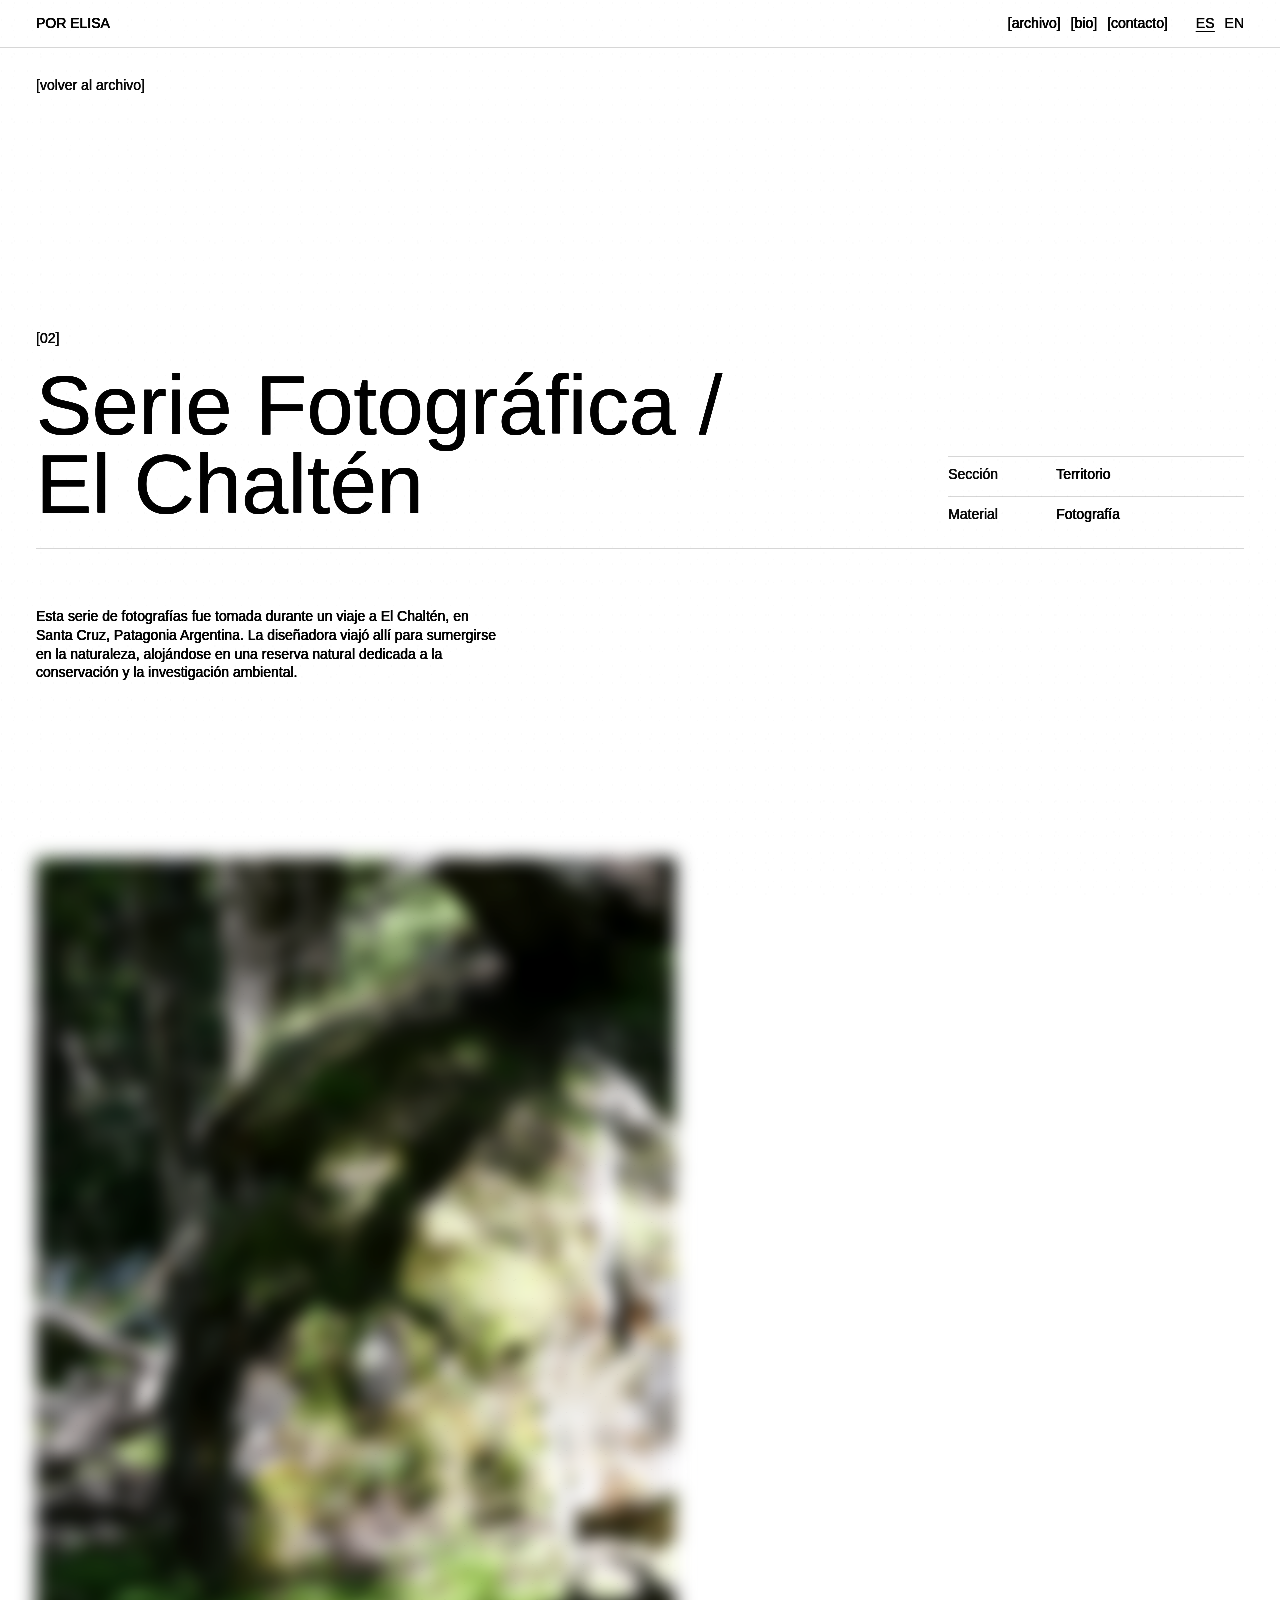
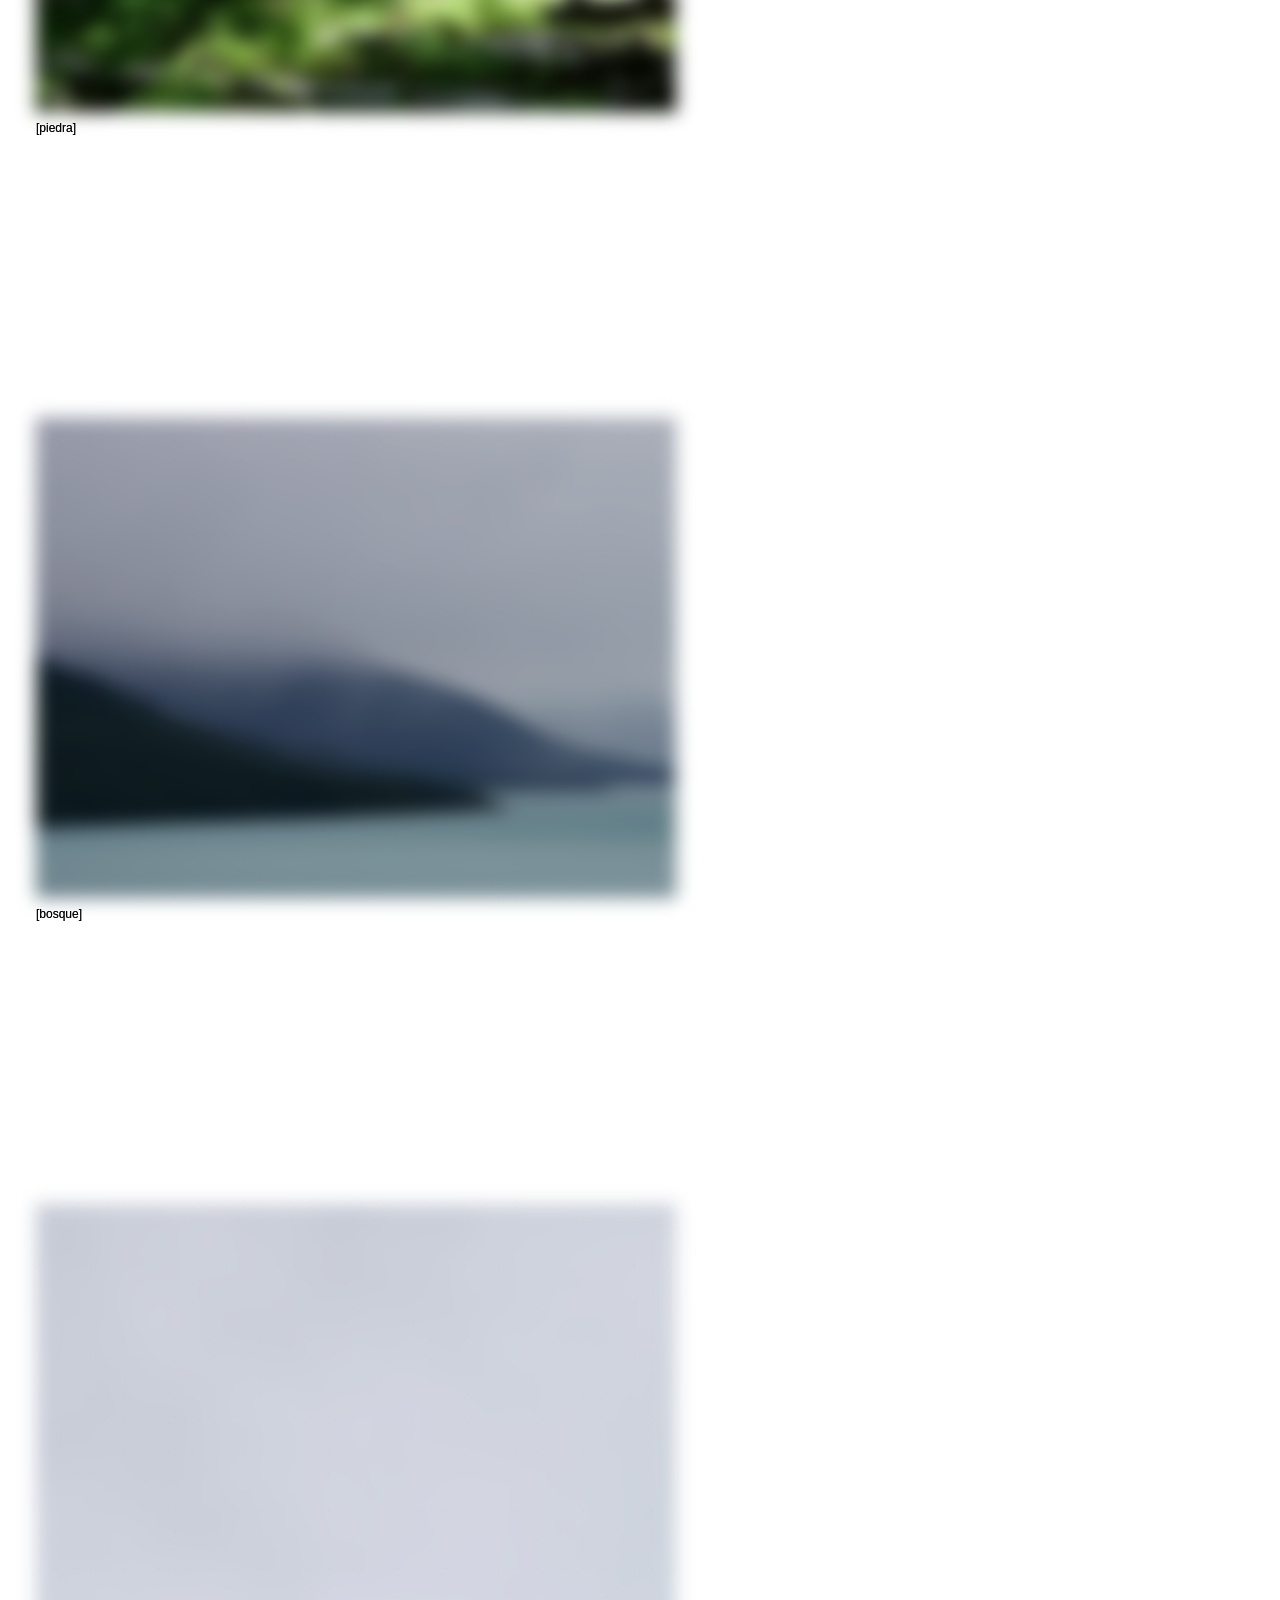
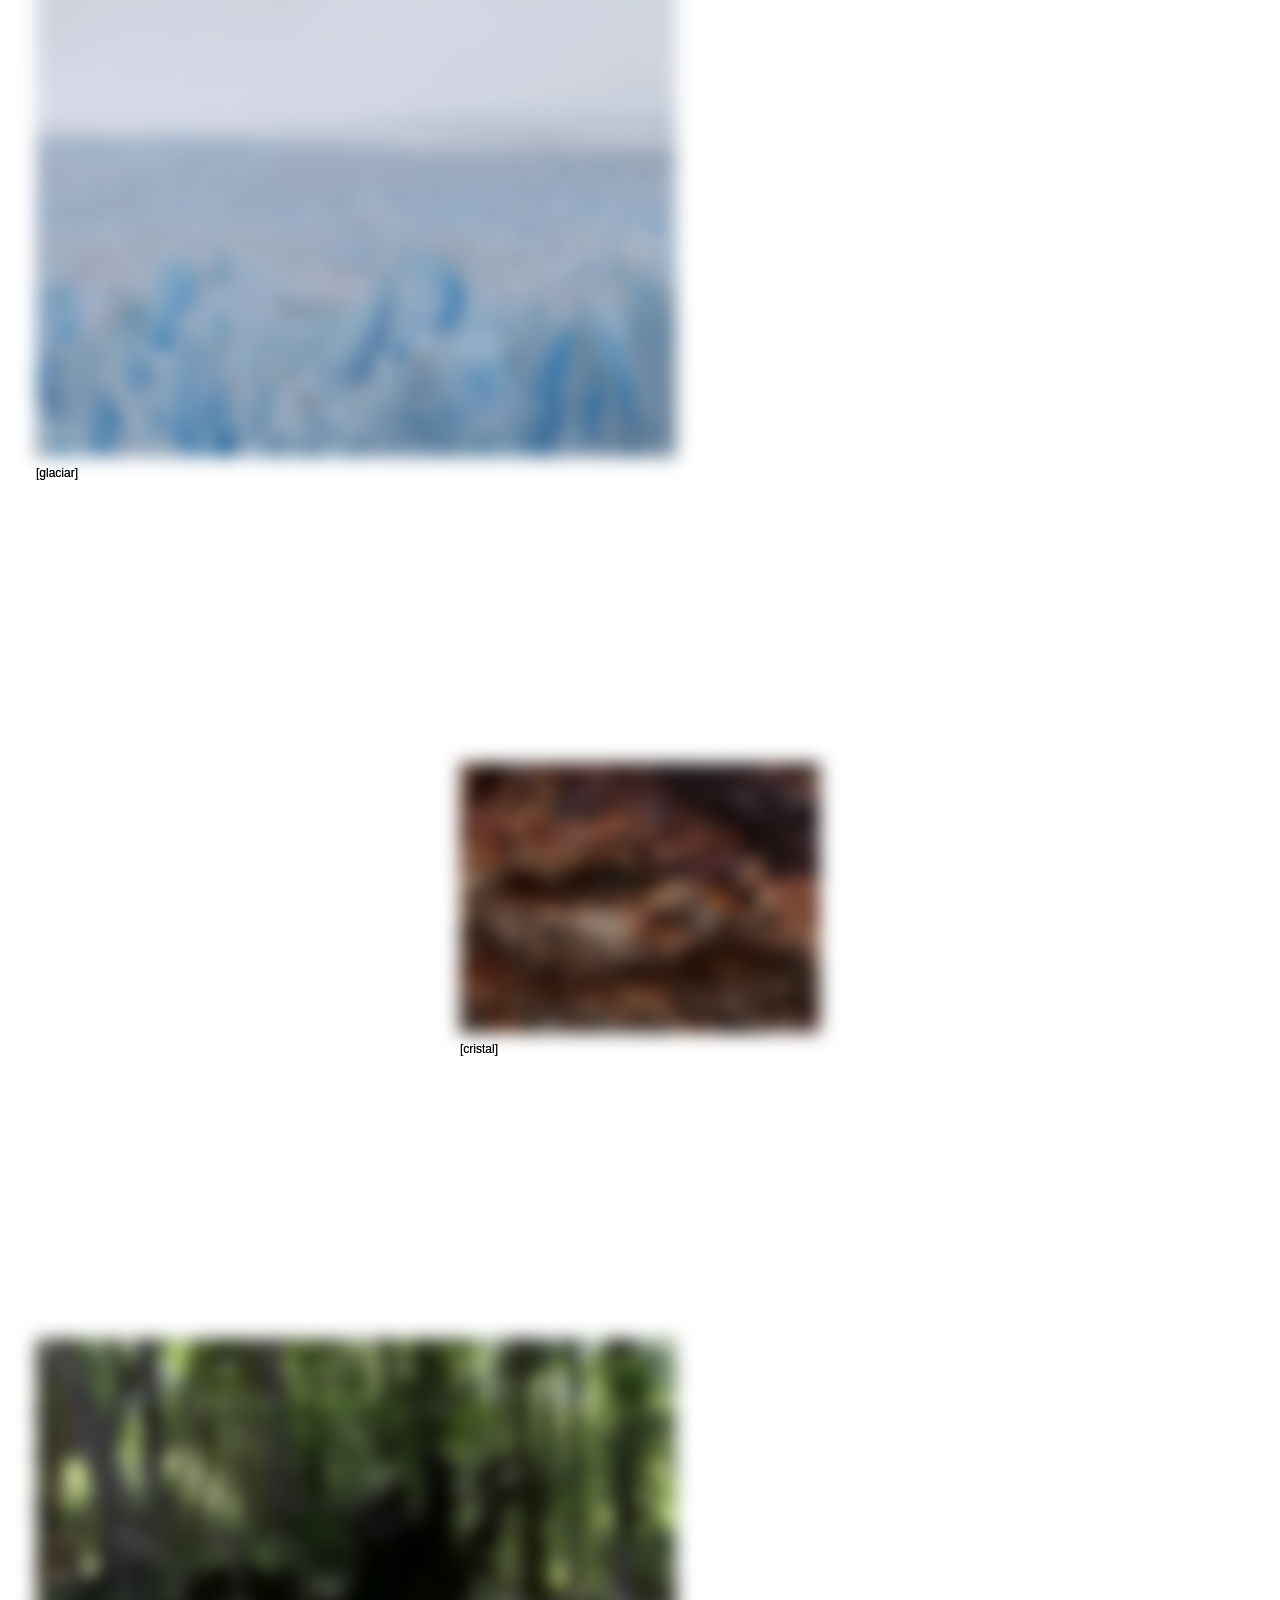
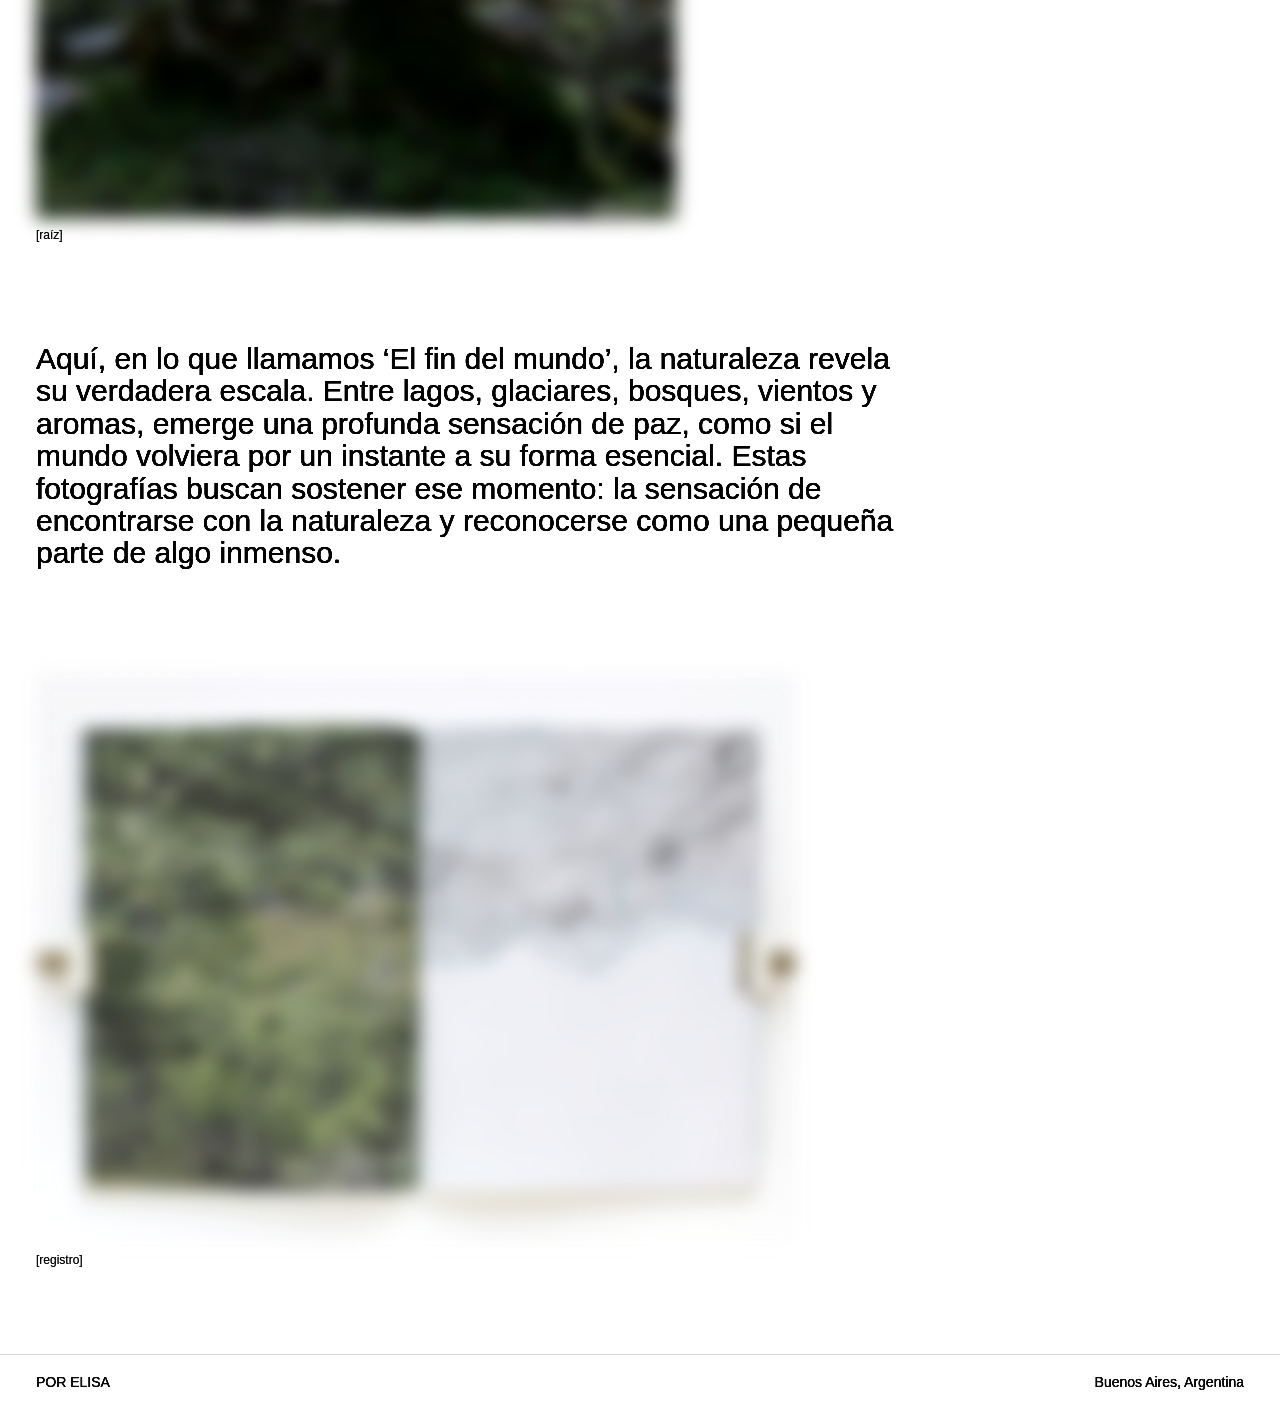
==== projects/chalten.html @ dd520922 "Initial portfolio site" ====
<!doctype html>
<html lang="es">
  <head>
    <meta charset="utf-8">
    <meta name="viewport" content="width=device-width, initial-scale=1">
    <meta name="description" content="Serie Fotográfica / El Chaltén - POR ELISA.">
    <title>POR ELISA - Serie Fotográfica / El Chaltén</title>
    <link rel="icon" type="image/png" sizes="32x32" href="../assets/icons/favicon-32.png">
    <link rel="apple-touch-icon" href="../assets/icons/apple-touch-icon.png">
    <link rel="stylesheet" href="../assets/css/styles.css">
  </head>
  <body>
    <header class="site-header">
      <a class="brand" href="../index.html" aria-label="POR ELISA">POR ELISA</a>
      <nav class="site-nav" aria-label="Principal">
        <a href="../index.html#archivo" data-i18n="nav.archive">[archivo]</a>
        <a href="../index.html#bio" data-i18n="nav.bio">[bio]</a>
        <a href="../index.html#contacto" data-i18n="nav.contact">[contacto]</a>
      </nav>
      <div class="language-switch" aria-label="Idioma">
        <button type="button" data-set-lang="es" aria-pressed="true">ES</button>
        <button type="button" data-set-lang="en" aria-pressed="false">EN</button>
      </div>
    </header>

    <main class="project-page">
      <a class="back-link" href="../index.html#archivo" data-i18n="project.back">[volver al archivo]</a>

      <section class="project-hero" aria-labelledby="project-title">
        <div>
          <p class="project-number">[02]</p>
          <h1 id="project-title" data-i18n="project.chalten.title">Serie Fotográfica / <br>El Chaltén</h1>
        </div>
        <dl class="project-data">
          <div>
            <dt data-i18n="label.section">Sección</dt>
            <dd data-i18n="label.territory">Territorio</dd>
          </div>
          <div>
            <dt data-i18n="label.material">Material</dt>
            <dd data-i18n="label.photo">Fotografía</dd>
          </div>
        </dl>
      </section>

      <section class="project-body project-body-full">
        <div class="project-text project-text-intro">
          <p data-i18n="project.chalten.intro">
            Esta serie de fotografías fue tomada durante un viaje a El Chaltén, en Santa Cruz,
            Patagonia Argentina. La diseñadora viajó allí para sumergirse en la naturaleza,
            alojándose en una reserva natural dedicada a la conservación y la investigación
            ambiental.
          </p>
        </div>

        <div class="media-grid project-gallery" aria-label="Galeria">
          <figure class="media-item is-portrait is-original is-align-left" data-mark="[piedra]">
            <img src="../assets/images/chalten/1.jpg" alt="Paisaje de El Chaltén." loading="lazy">
          </figure>
          <figure class="media-item is-landscape" data-mark="[bosque]">
            <img src="../assets/images/chalten/2.jpg" alt="Paisaje de El Chaltén." loading="lazy">
          </figure>
          <figure class="media-item is-portrait is-original" data-mark="[glaciar]">
            <img src="../assets/images/chalten/3.jpg" alt="Paisaje de El Chaltén." loading="lazy">
          </figure>
          <figure class="media-item is-landscape is-small-centered" data-mark="[cristal]">
            <img src="../assets/images/chalten/4.jpg" alt="Paisaje de El Chaltén." loading="lazy">
          </figure>
          <figure class="media-item is-landscape" data-mark="[raíz]">
            <img src="../assets/images/chalten/5.jpg" alt="Paisaje de El Chaltén." loading="lazy">
          </figure>
        </div>

        <div class="project-text project-text-large">
          <p data-i18n="project.chalten.text">
            Aquí, en lo que llamamos El fin del mundo, la naturaleza revela su verdadera
            escala. Entre lagos, glaciares, bosques, vientos y aromas, emerge una profunda
            sensación de paz, como si el mundo volviera por un instante a su forma esencial.
            Estas fotografías buscan sostener ese momento: la sensación de encontrarse con
            la naturaleza y reconocerse como una pequeña parte de algo inmenso.
          </p>
        </div>

        <div class="media-grid project-gallery project-gallery-single" aria-label="Galeria final">
          <figure class="media-item is-landscape is-medium" data-mark="[registro]">
            <img src="../assets/images/chalten/6.png" alt="Paisaje de El Chaltén." loading="lazy">
          </figure>
        </div>
      </section>
    </main>

    <footer class="site-footer">
      <span>POR ELISA</span>
      <span>Buenos Aires, Argentina</span>
    </footer>

    <script src="../assets/js/site.js"></script>
  </body>
</html>
---- assets/css/styles.css ----
:root {
  --bg: #ffffff;
  --text: #000000;
  --muted: rgba(0, 0, 0, 0.58);
  --line: rgba(0, 0, 0, 0.16);
  --soft: rgba(0, 0, 0, 0.035);
  --pad: clamp(16px, 3vw, 36px);
  --ink-filter: url("#ink-spread");
  --ink-shadow:
    0.08px 0.04px 0 rgba(0, 0, 0, 0.34),
    -0.05px 0.08px 0 rgba(0, 0, 0, 0.18),
    0 0 0.22px rgba(0, 0, 0, 0.24);
}

* {
  box-sizing: border-box;
}

html {
  scroll-behavior: smooth;
}

body {
  margin: 0;
  background: var(--bg);
  color: var(--text);
  font-family: Helvetica, Arial, sans-serif;
  font-size: 14px;
  font-weight: 300;
  line-height: 1.35;
  letter-spacing: 0;
  text-shadow: var(--ink-shadow);
  -webkit-font-smoothing: antialiased;
  font-synthesis: none;
}

body::before {
  position: fixed;
  inset: 0;
  z-index: 100;
  pointer-events: none;
  content: "";
  opacity: 0.075;
  mix-blend-mode: multiply;
  background:
    radial-gradient(circle at 12% 18%, rgba(0, 0, 0, 0.18) 0 0.6px, transparent 0.9px),
    radial-gradient(circle at 72% 32%, rgba(0, 0, 0, 0.14) 0 0.5px, transparent 0.8px),
    radial-gradient(circle at 41% 84%, rgba(0, 0, 0, 0.12) 0 0.7px, transparent 1px);
  background-size: 13px 17px, 19px 23px, 29px 31px;
}

.ink-filter-svg {
  position: absolute;
  width: 0;
  height: 0;
  overflow: hidden;
  pointer-events: none;
}

:where(
  h1,
  h2,
  p,
  a,
  button,
  dt,
  dd,
  figcaption,
  .archive-title,
  .archive-meta,
  .archive-big-number,
  .intro-brackets span,
  .project-number,
  .contact-big,
  .contact-small,
  .site-footer span
) {
  filter: var(--ink-filter);
}

a {
  color: inherit;
  text-decoration: none;
}

a:hover,
button:hover {
  text-decoration: underline;
  text-underline-offset: 0.18em;
}

button {
  border: 0;
  background: transparent;
  color: inherit;
  font: inherit;
  letter-spacing: 0;
  padding: 0;
  cursor: pointer;
}

h1,
h2,
p,
figure {
  margin: 0;
}

h1 {
  max-width: 1040px;
  font-size: 84px;
  line-height: 0.94;
  font-weight: 200;
}

h2 {
  font-size: 14px;
  line-height: 1.35;
  font-weight: 300;
}

.site-header {
  position: sticky;
  top: 0;
  z-index: 10;
  display: grid;
  grid-template-columns: minmax(110px, 1fr) auto auto;
  align-items: baseline;
  gap: 28px;
  padding: 14px var(--pad);
  border-bottom: 1px solid var(--line);
  background: rgba(255, 255, 255, 0.86);
  backdrop-filter: blur(8px);
}

.site-nav,
.language-switch {
  display: flex;
  flex-wrap: wrap;
  gap: 10px;
}

.language-switch button[aria-pressed="true"] {
  text-decoration: underline;
  text-underline-offset: 0.18em;
}

main {
  min-height: calc(100vh - 92px);
}

.home-intro {
  position: relative;
  display: grid;
  align-content: end;
  min-height: calc(100vh - 48px);
  padding: var(--pad);
  border-bottom: 1px solid var(--line);
  overflow: hidden;
}

.intro-brackets {
  position: absolute;
  z-index: 2;
  top: 50%;
  left: 50%;
  display: flex;
  justify-content: space-between;
  width: 46px;
  color: rgba(0, 0, 0, 0.42);
  font-size: 18px;
  font-weight: 200;
  line-height: 0.8;
  pointer-events: none;
  transform: translate(-50%, -50%);
}

.intro-portraits {
  position: absolute;
  z-index: 4;
  top: calc(var(--pad) + 18px);
  right: var(--pad);
  display: flex;
  gap: 8px;
}

.intro-portraits img {
  display: block;
  width: 72px;
  aspect-ratio: 1;
  object-fit: cover;
}

.project-number,
.archive-meta,
.section-heading p,
.project-data dt,
.site-footer,
.back-link,
.contact-small {
  color: var(--muted);
}

.intro-copy {
  position: relative;
  z-index: 1;
  max-width: 760px;
  margin-top: 32px;
  font-size: 21px;
  font-weight: 300;
  line-height: 1.16;
}

.archive-section,
.bio-section,
.contact-section,
.project-page {
  padding: 84px var(--pad);
}

.archive-section {
  border-bottom: 1px solid var(--line);
}

.section-heading {
  display: grid;
  grid-template-columns: minmax(130px, 0.24fr) minmax(0, 1fr);
  gap: 18px;
  padding-bottom: 28px;
}

.archive-list {
  display: grid;
  border-top: 1px solid var(--line);
}

.archive-item {
  --archive-mark-height: 128px;
  position: relative;
  display: grid;
  grid-template-columns: minmax(280px, 0.34fr) minmax(260px, 0.78fr) minmax(150px, 0.34fr) var(--archive-mark-height);
  gap: 34px;
  align-items: center;
  min-height: 196px;
  padding: 34px 0;
  border-bottom: 1px solid var(--line);
  overflow: hidden;
}

.archive-item[hidden] {
  display: none;
}

.archive-item > span {
  position: relative;
}

.archive-item:hover {
  background:
    linear-gradient(90deg, rgba(0, 0, 0, 0.028), transparent 72%),
    var(--bg);
  text-decoration: none;
}

.archive-big-number {
  color: rgba(0, 0, 0, 0.16);
  font-size: 148px;
  font-weight: 200;
  line-height: 0.86;
  white-space: nowrap;
}

.archive-title {
  max-width: 620px;
  font-size: 38px;
  font-weight: 200;
  line-height: 1;
}

.archive-thumb {
  display: block;
  justify-self: end;
  width: 100%;
  max-width: none;
  height: var(--archive-mark-height);
  aspect-ratio: 1;
  overflow: hidden;
  background: var(--soft);
}

.archive-thumb img {
  display: block;
  width: 100%;
  height: 100%;
  object-fit: cover;
  filter: blur(8px) saturate(0.9) contrast(1.04);
  transition: filter 220ms ease;
}

.archive-item:hover .archive-thumb img,
.archive-item:focus .archive-thumb img {
  filter: blur(0) saturate(1) contrast(1.02);
}

.bio-grid {
  display: grid;
  grid-template-columns: minmax(0, 640px) 176px;
  gap: 18px 56px;
  align-items: start;
  justify-content: space-between;
  max-width: none;
}

.bio-portrait {
  grid-column: 2;
  grid-row: 1;
  justify-self: end;
  width: 176px;
  aspect-ratio: 1;
  overflow: hidden;
  background: var(--bg);
}

.bio-portrait img {
  display: block;
  width: 100%;
  height: 100%;
  object-fit: contain;
}

.bio-copy {
  grid-column: 1;
  grid-row: 1;
  display: grid;
  gap: 15px;
  text-align: left;
}

.bio-lead {
  font-size: 22px;
  font-weight: 200;
  line-height: 1.08;
}

.bio-copy p:not(.bio-lead) {
  max-width: 560px;
}

.contact-section {
  min-height: 82vh;
  display: grid;
  align-content: space-between;
  border-top: 1px solid var(--line);
}

.contact-section .section-heading {
  grid-template-columns: 1fr;
  gap: 42px;
}

.contact-section .section-heading p {
  max-width: 560px;
}

.contact-display {
  display: grid;
  gap: 14px;
  padding: 56px 0 12px;
}

.contact-big {
  display: block;
  width: 100%;
  max-width: 100%;
  font-size: 132px;
  font-weight: 200;
  line-height: 0.9;
  overflow-wrap: anywhere;
}

.contact-phone {
  font-size: 132px;
}

.contact-socials {
  display: flex;
  flex-wrap: wrap;
  gap: 10px 14px;
  width: fit-content;
  margin-top: 132px;
}

.contact-small {
  width: fit-content;
}

.site-footer {
  display: flex;
  justify-content: space-between;
  gap: 18px;
  padding: 18px var(--pad);
  border-top: 1px solid var(--line);
}

.project-page {
  display: grid;
  gap: 58px;
  padding-top: 28px;
}

.back-link {
  width: fit-content;
}

.project-hero {
  display: grid;
  grid-template-columns: minmax(0, 1fr) minmax(280px, 0.34fr);
  gap: 42px;
  min-height: 44vh;
  align-items: end;
  padding-bottom: 24px;
  border-bottom: 1px solid var(--line);
}

.project-number {
  margin-bottom: 18px;
}

.project-data {
  display: grid;
  gap: 12px;
  margin: 0;
}

.project-data div {
  display: grid;
  grid-template-columns: 96px minmax(0, 1fr);
  gap: 12px;
  border-top: 1px solid var(--line);
  padding-top: 8px;
}

.project-data dt,
.project-data dd {
  margin: 0;
}

.project-body {
  display: grid;
  grid-template-columns: minmax(220px, 0.28fr) minmax(0, 1fr);
  gap: 56px;
}

.project-body-full {
  grid-template-columns: 1fr;
}

.project-text {
  max-width: 390px;
}

.project-text-intro {
  max-width: 460px;
  margin-bottom: 120px;
}

.project-text-large {
  max-width: 880px;
  margin: 42px 0 48px;
}

.project-text-large p {
  font-size: 30px;
  font-weight: 200;
  line-height: 1.08;
}

.project-visuals {
  display: grid;
  gap: 54px;
}

.sequence-hint {
  position: relative;
  display: block;
  width: min(260px, 46vw);
  justify-self: end;
  align-self: start;
  aspect-ratio: 1;
  overflow: visible;
  background: var(--soft);
  margin-bottom: 26px;
}

.sequence-hint img {
  display: block;
  width: 100%;
  height: 100%;
  object-fit: cover;
  filter: grayscale(1) brightness(0.92) contrast(1.12);
}

.sequence-hint figcaption {
  position: absolute;
  z-index: 2;
  left: 0;
  bottom: -22px;
  color: var(--text);
  font-size: 12px;
  line-height: 1.1;
  text-shadow: var(--ink-shadow);
}

.media-grid {
  display: grid;
  grid-template-columns: repeat(2, minmax(0, 1fr));
  gap: 18px;
}

.project-gallery {
  grid-template-columns: 1fr;
  gap: 280px;
}

.project-gallery .media-item {
  width: min(50vw, 720px);
  justify-self: start;
}

.project-gallery-single {
  display: block;
}

.project-body-stacked {
  grid-template-columns: 1fr;
  gap: 32px;
}

.project-body-stacked .media-grid-three {
  margin-top: 72px;
}

.media-grid-three {
  grid-template-columns: repeat(3, minmax(0, 1fr));
}

.media-item {
  position: relative;
  min-height: 260px;
  aspect-ratio: 4 / 5;
  overflow: visible;
  background: var(--bg);
}

.media-item[data-mark] {
  margin-bottom: 26px;
}

.media-item img {
  display: block;
  width: 100%;
  height: 100%;
  object-fit: contain;
  filter: blur(9px) saturate(0.9) contrast(1.04);
  transition: filter 220ms ease;
}

.media-item:hover img,
.media-item:focus-within img {
  filter: blur(0) saturate(1) contrast(1.02);
}

.media-item::before {
  position: absolute;
  inset: 0;
  z-index: 1;
  pointer-events: none;
  content: "";
  opacity: 0.12;
  mix-blend-mode: multiply;
  background:
    repeating-linear-gradient(0deg, rgba(255, 255, 255, 0.18) 0 1px, transparent 1px 5px),
    radial-gradient(circle at 22% 18%, rgba(0, 0, 0, 0.18) 0 0.5px, transparent 0.8px),
    radial-gradient(circle at 78% 58%, rgba(0, 0, 0, 0.14) 0 0.5px, transparent 0.8px);
  background-size: auto, 17px 19px, 23px 29px;
}

.media-item::after {
  position: absolute;
  z-index: 2;
  left: 0;
  bottom: -22px;
  content: attr(data-mark);
  color: var(--text);
  font-size: 12px;
  line-height: 1;
  text-shadow: var(--ink-shadow);
}

.project-gallery .media-item img,
.ice-gallery .media-item img {
  object-fit: cover;
}

.ice-gallery {
  grid-template-columns: repeat(2, minmax(0, 1fr));
  align-items: start;
  margin-top: 96px;
}

.ice-gallery .media-item {
  aspect-ratio: 3 / 4;
}

.ice-gallery .media-item.is-contained {
  max-width: 100%;
}

.media-item.is-original img {
  object-fit: contain;
}

.media-item.is-small-centered {
  grid-column: 1 / -1;
  justify-self: center;
  width: min(360px, 62vw);
  min-height: 0;
}

.media-item.is-landscape {
  aspect-ratio: 4 / 3;
}

.media-item.is-wide {
  grid-column: 1 / -1;
}

.media-item.is-portrait {
  aspect-ratio: 3 / 4;
}

.media-item.is-contained {
  max-width: 72%;
  aspect-ratio: 3 / 4;
}

.media-item.is-medium {
  width: min(760px, 100%);
  min-height: 0;
}

.media-item.is-align-left img {
  object-position: left center;
}

@media (max-width: 760px) {
  body {
    font-size: 13px;
  }

  .site-header {
    grid-template-columns: 1fr auto;
    gap: 10px 18px;
  }

  .site-nav {
    grid-column: 1 / -1;
    order: 3;
  }

  .home-intro {
    min-height: calc(100vh - 86px);
  }

  .intro-portraits {
    top: calc(var(--pad) + 10px);
  }

  .intro-portraits img {
    width: 52px;
  }

  .intro-brackets {
    width: 42px;
    font-size: 16px;
  }

  h1 {
    font-size: 42px;
  }

  .intro-copy {
    font-size: 15px;
  }

  .archive-section,
  .bio-section,
  .contact-section,
  .project-page {
    padding-top: 54px;
    padding-bottom: 54px;
  }

  .section-heading,
  .bio-grid,
  .project-hero,
  .project-body,
  .project-body-full {
    grid-template-columns: 1fr;
  }

  .archive-item {
    --archive-mark-height: 72px;
    grid-template-columns: minmax(0, 1fr) 96px;
    gap: 8px 14px;
    min-height: 148px;
    padding: 26px 0;
  }

  .archive-big-number {
    grid-column: 1;
    font-size: 82px;
  }

  .archive-title,
  .archive-meta {
    grid-column: 1;
  }

  .archive-thumb {
    grid-column: 2;
    grid-row: 1 / 4;
    height: var(--archive-mark-height);
    align-self: center;
  }

  .archive-title {
    font-size: 24px;
  }

  .bio-portrait,
  .bio-copy {
    grid-column: auto;
    grid-row: auto;
  }

  .bio-portrait {
    width: 138px;
  }

  .contact-big,
  .contact-phone {
    font-size: 38px;
  }

  .contact-socials {
    margin-top: 72px;
  }

  .project-hero {
    min-height: 34vh;
  }

  .project-text-large {
    margin: 24px 0 30px;
  }

  .project-text-large p {
    font-size: 22px;
  }

  .media-grid {
    grid-template-columns: 1fr;
  }

  .project-gallery {
    gap: 96px;
  }

  .project-gallery .media-item {
    width: 100%;
  }

  .media-grid-three {
    grid-template-columns: 1fr;
  }

  .ice-gallery {
    grid-template-columns: 1fr;
  }

  .media-item,
  .media-item.is-wide,
  .media-item.is-contained {
    grid-column: auto;
    max-width: 100%;
  }

  .site-footer {
    flex-direction: column;
  }
}
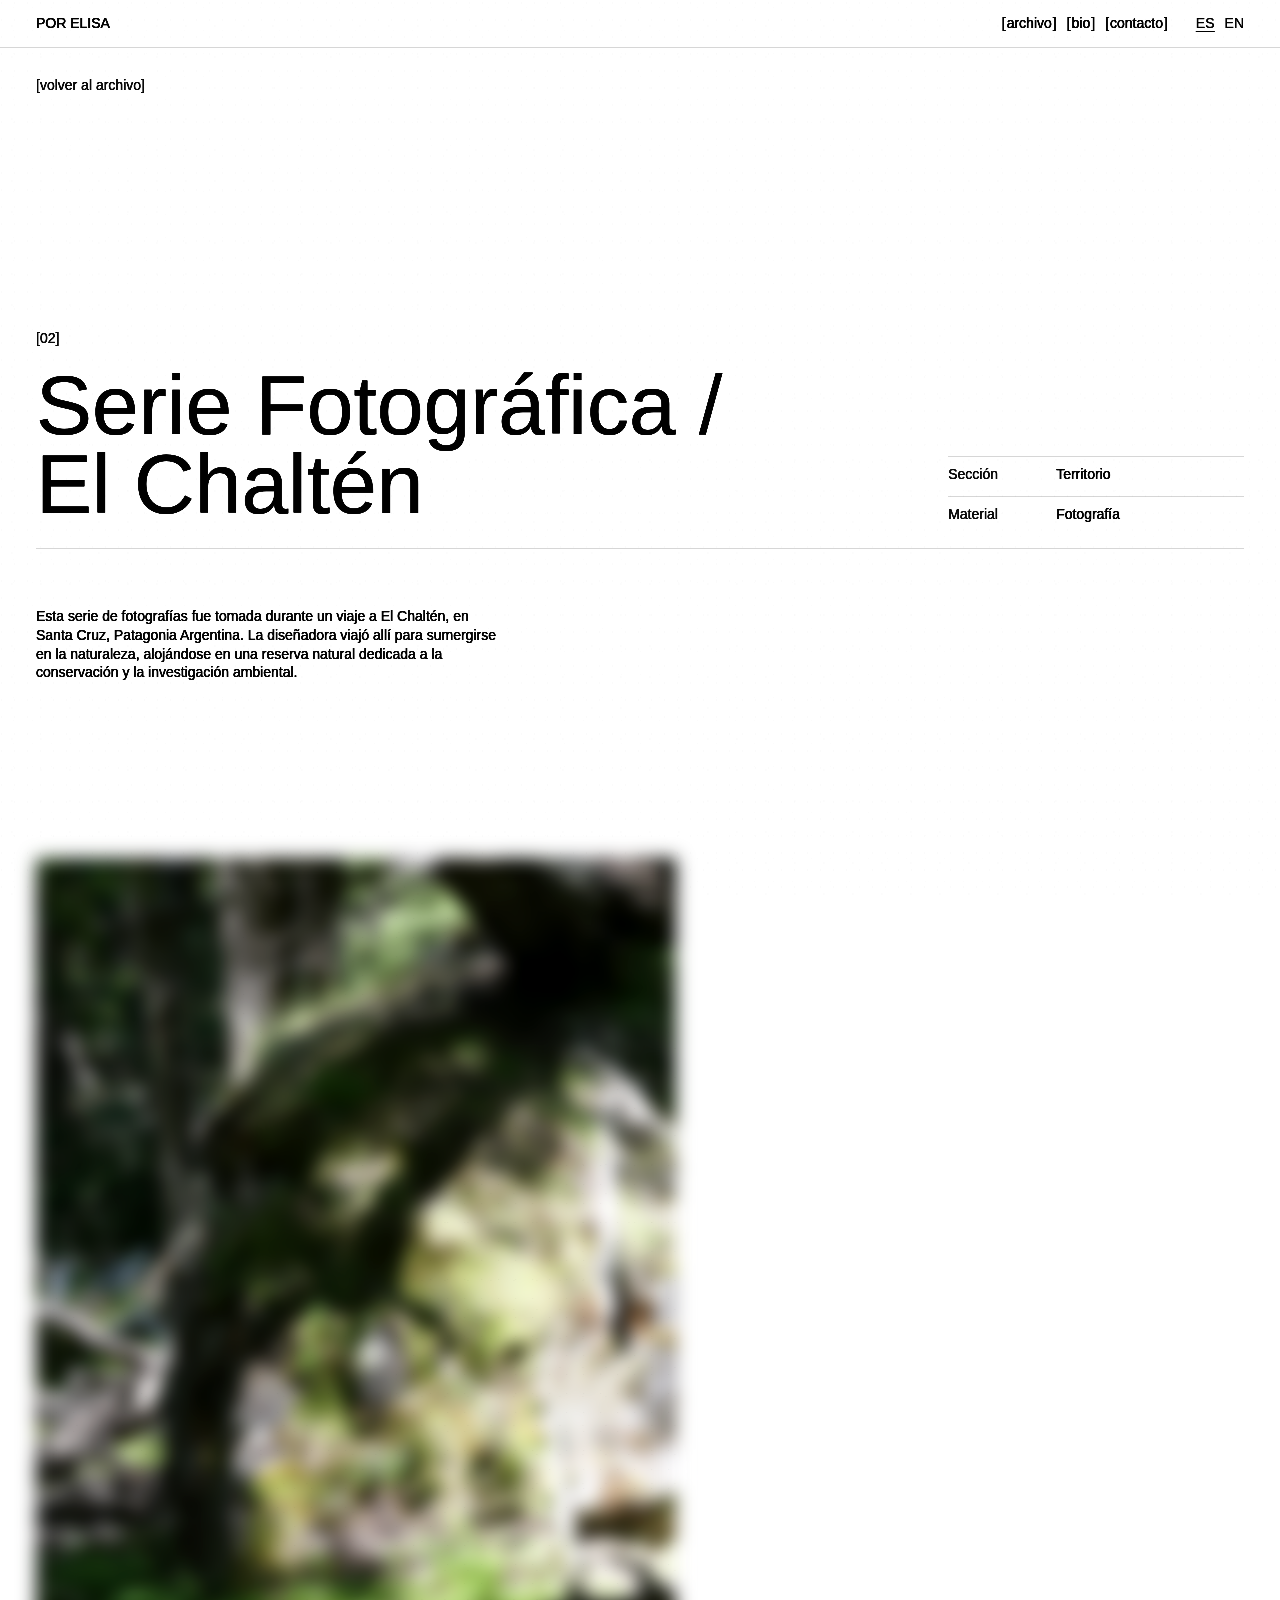
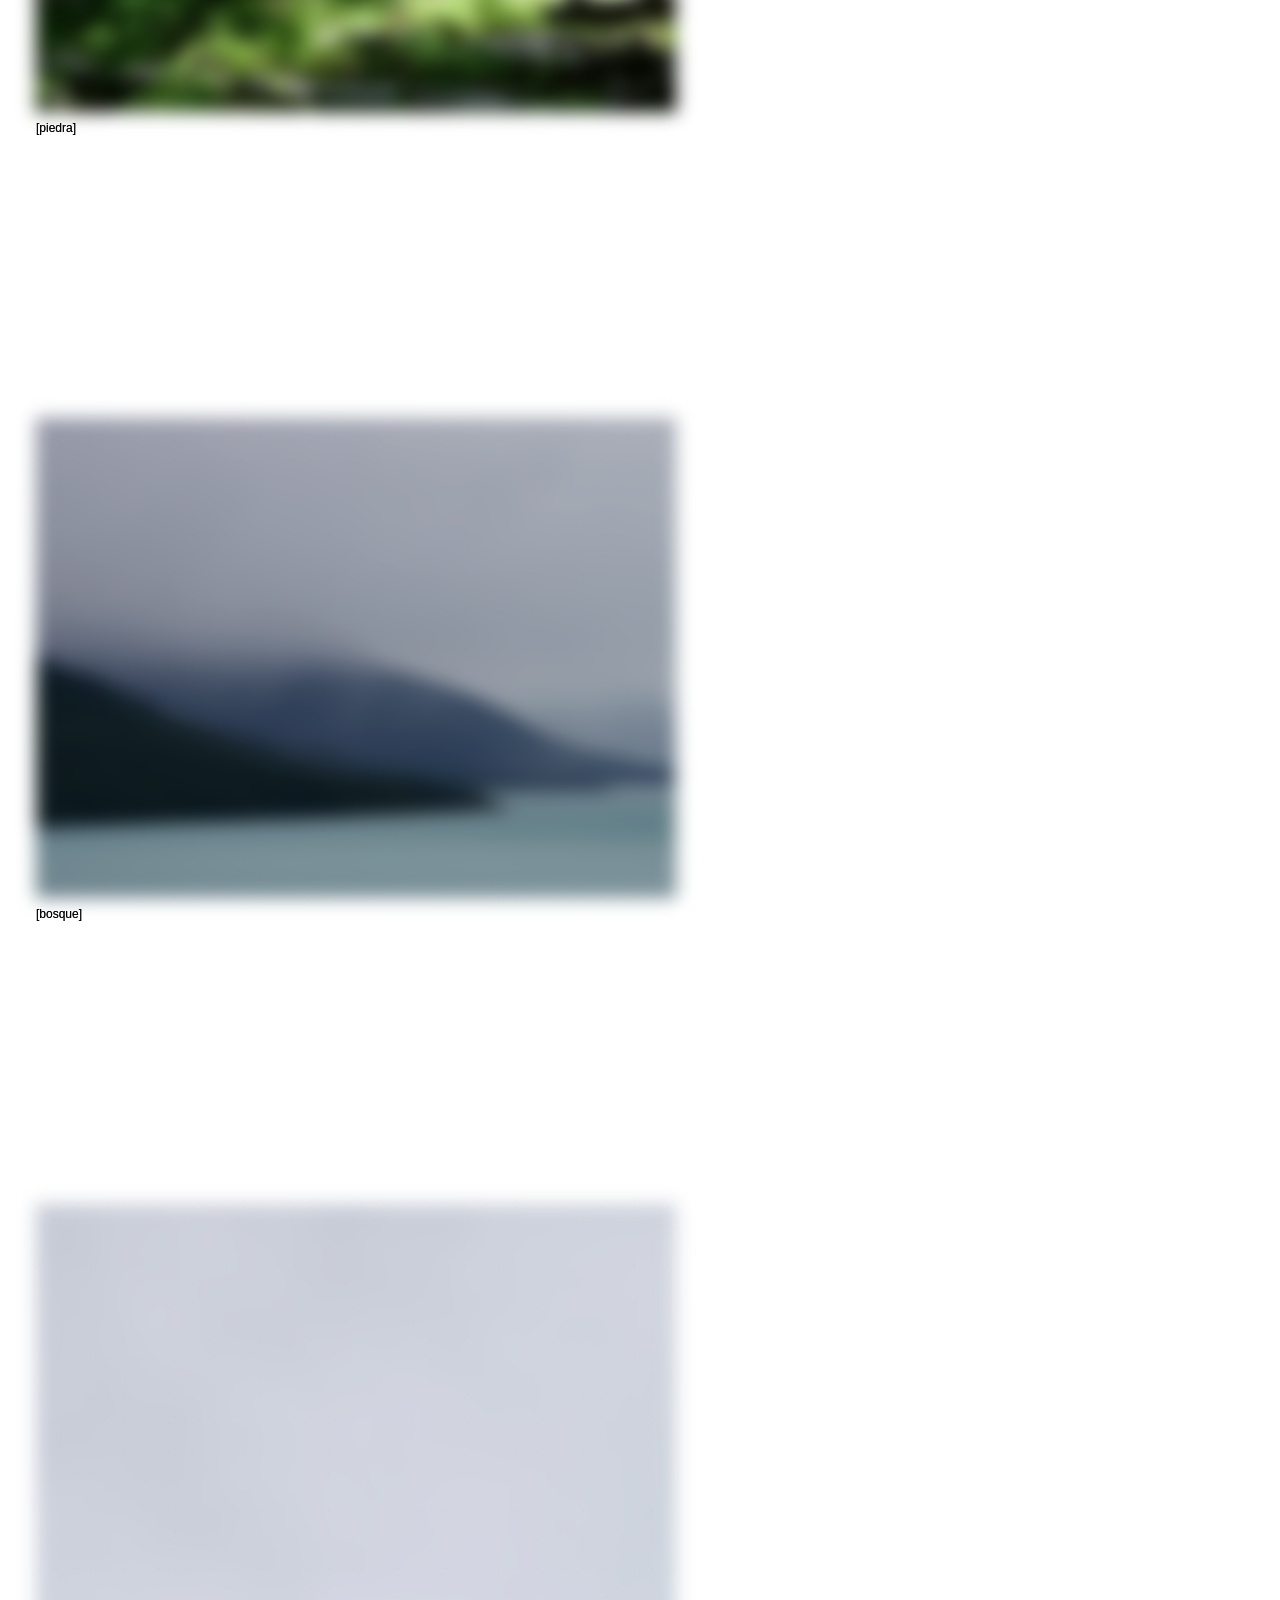
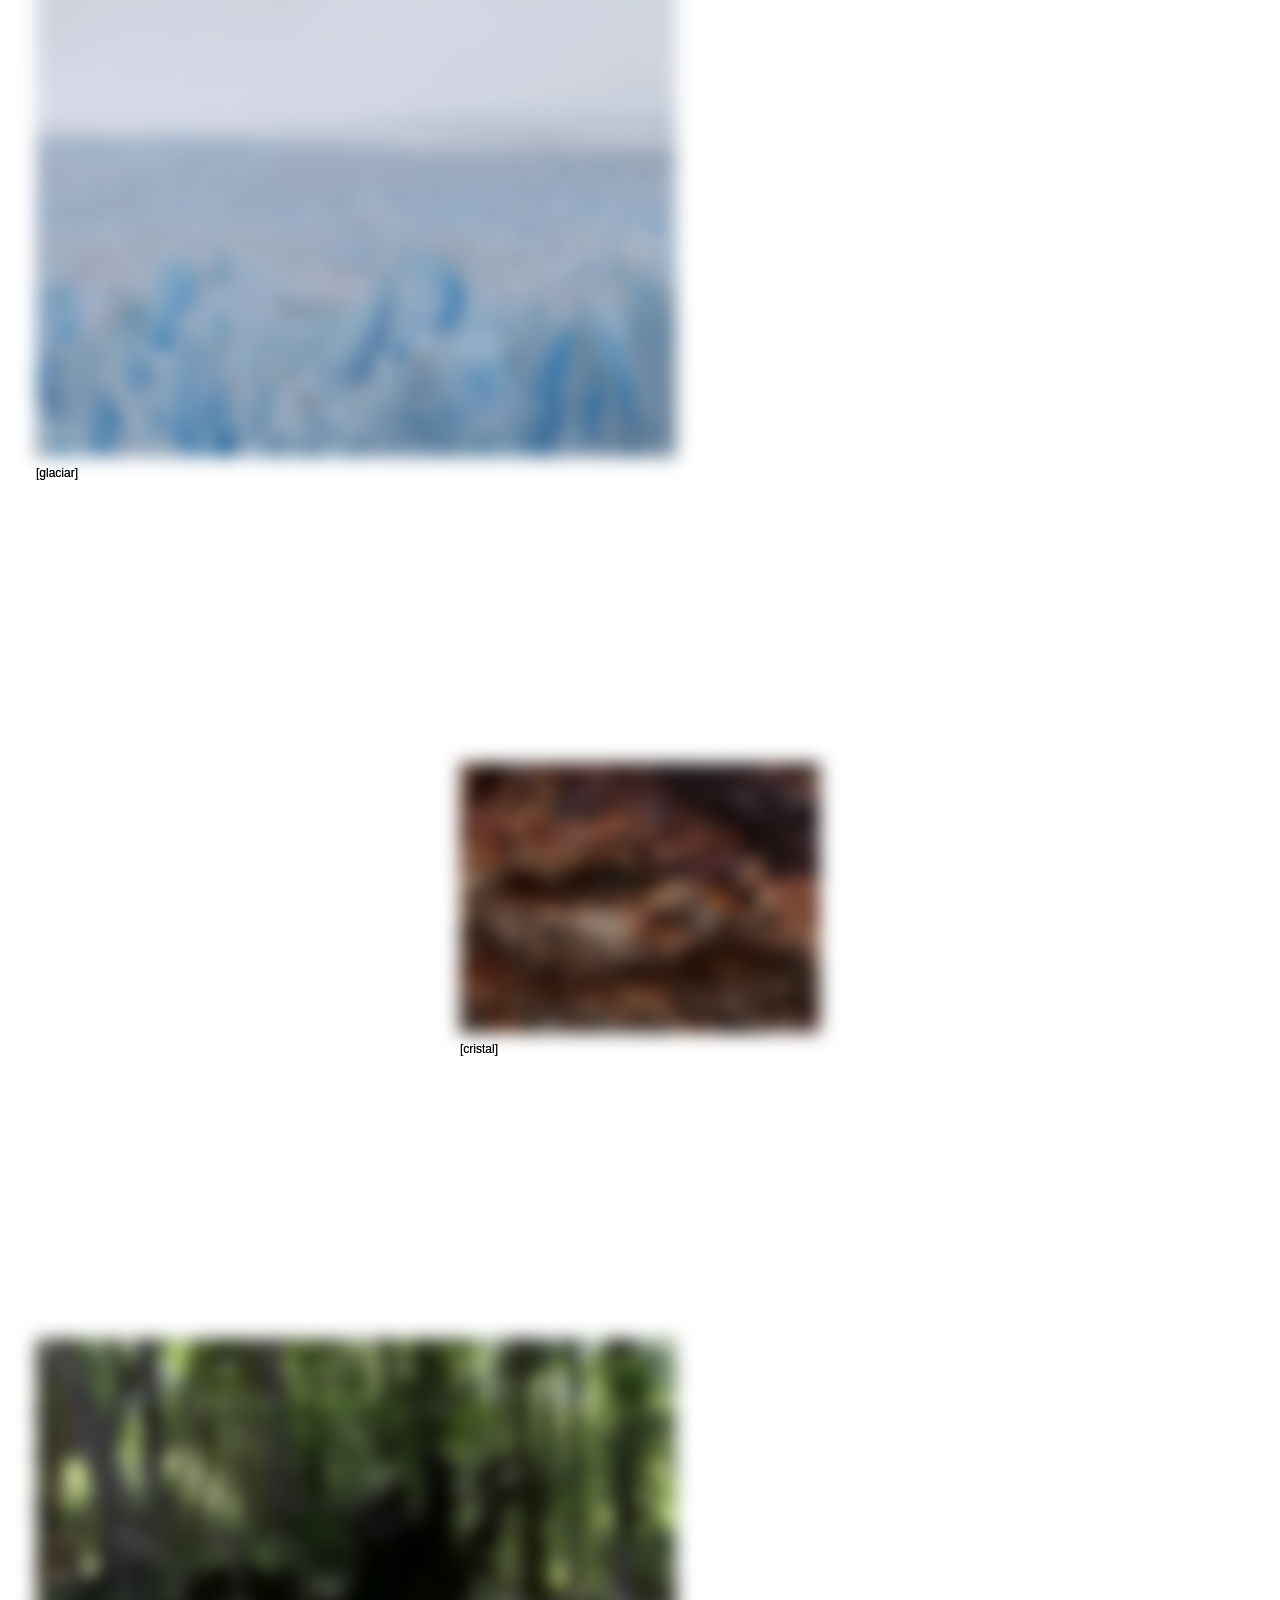
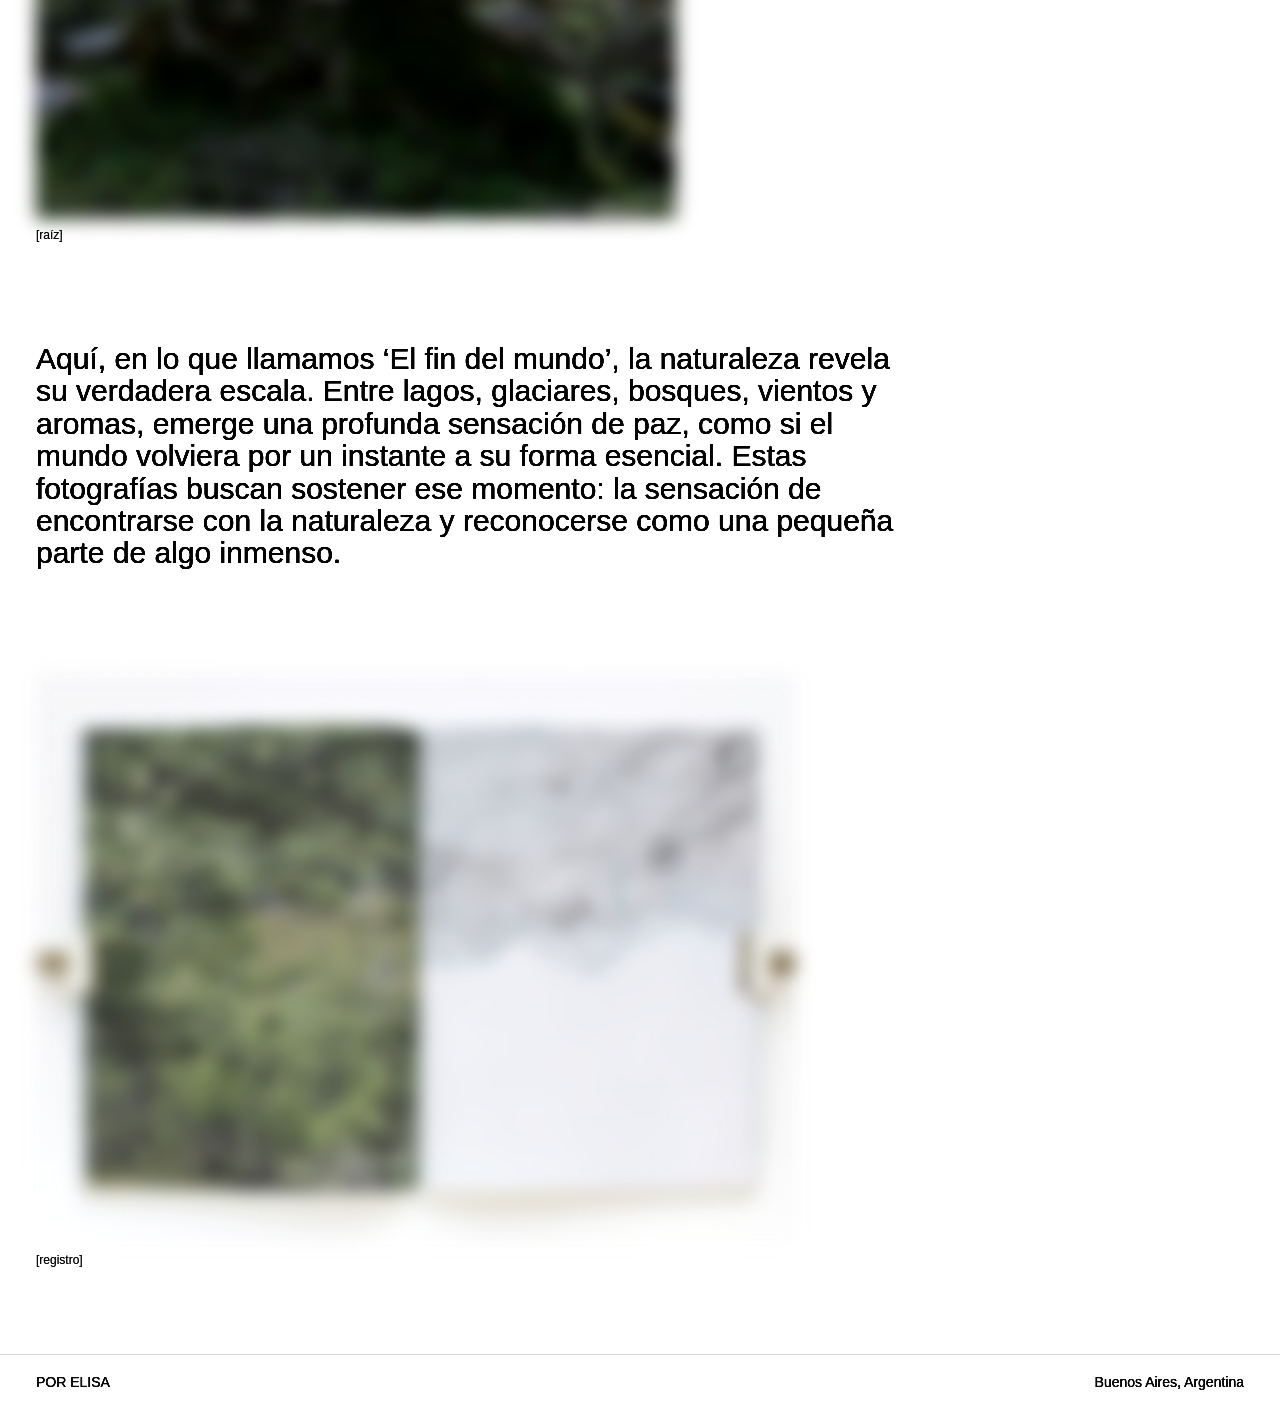
==== commit 1462b979: "Publish current site updates with Vercel deploy hook" ====
--- a/projects/chalten.html
+++ b/projects/chalten.html
@@ -5,7 +5,7 @@
     <meta name="viewport" content="width=device-width, initial-scale=1">
     <meta name="description" content="Serie Fotográfica / El Chaltén - POR ELISA.">
     <title>POR ELISA - Serie Fotográfica / El Chaltén</title>
-    <link rel="icon" type="image/png" sizes="32x32" href="../assets/icons/favicon-32.png">
+    <link rel="icon" type="image/svg+xml" href="../assets/icons/favicon.svg">
     <link rel="apple-touch-icon" href="../assets/icons/apple-touch-icon.png">
     <link rel="stylesheet" href="../assets/css/styles.css">
   </head>
@@ -13,9 +13,9 @@
     <header class="site-header">
       <a class="brand" href="../index.html" aria-label="POR ELISA">POR ELISA</a>
       <nav class="site-nav" aria-label="Principal">
-        <a href="../index.html#archivo" data-i18n="nav.archive">[archivo]</a>
-        <a href="../index.html#bio" data-i18n="nav.bio">[bio]</a>
-        <a href="../index.html#contacto" data-i18n="nav.contact">[contacto]</a>
+        <a href="../index.html#archivo" class="nav-link"><span class="nav-bracket" aria-hidden="true">[</span><span data-i18n="nav.archive">archivo</span><span class="nav-bracket" aria-hidden="true">]</span></a>
+        <a href="../index.html#bio" class="nav-link"><span class="nav-bracket" aria-hidden="true">[</span><span data-i18n="nav.bio">bio</span><span class="nav-bracket" aria-hidden="true">]</span></a>
+        <a href="../index.html#contacto" class="nav-link"><span class="nav-bracket" aria-hidden="true">[</span><span data-i18n="nav.contact">contacto</span><span class="nav-bracket" aria-hidden="true">]</span></a>
       </nav>
       <div class="language-switch" aria-label="Idioma">
         <button type="button" data-set-lang="es" aria-pressed="true">ES</button>
--- a/assets/css/styles.css
+++ b/assets/css/styles.css
@@ -10,6 +10,8 @@
     0.08px 0.04px 0 rgba(0, 0, 0, 0.34),
     -0.05px 0.08px 0 rgba(0, 0, 0, 0.18),
     0 0 0.22px rgba(0, 0, 0, 0.24);
+  --cursor-line: url("data:image/svg+xml,%3Csvg xmlns='http://www.w3.org/2000/svg' width='32' height='32' viewBox='0 0 32 32'%3E%3Cpath d='M7 16H25' stroke='%23000' stroke-width='1.4' stroke-linecap='butt'/%3E%3C/svg%3E") 16 16;
+  --cursor-line-light: url("data:image/svg+xml,%3Csvg xmlns='http://www.w3.org/2000/svg' width='32' height='32' viewBox='0 0 32 32'%3E%3Cpath d='M7 16H25' stroke='%23fff' stroke-width='1.4' stroke-linecap='butt'/%3E%3C/svg%3E") 16 16;
 }
 
 * {
@@ -18,6 +20,7 @@
 
 html {
   scroll-behavior: smooth;
+  cursor: var(--cursor-line), auto;
 }
 
 body {
@@ -80,6 +83,7 @@
 
 a {
   color: inherit;
+  cursor: var(--cursor-line), auto;
   text-decoration: none;
 }
 
@@ -87,6 +91,10 @@
 button:hover {
   text-decoration: underline;
   text-underline-offset: 0.18em;
+}
+
+img {
+  cursor: var(--cursor-line-light), auto;
 }
 
 button {
@@ -96,7 +104,7 @@
   font: inherit;
   letter-spacing: 0;
   padding: 0;
-  cursor: pointer;
+  cursor: var(--cursor-line), pointer;
 }
 
 h1,
@@ -138,6 +146,32 @@
   display: flex;
   flex-wrap: wrap;
   gap: 10px;
+}
+
+.nav-link {
+  display: inline-flex;
+  gap: 1px;
+  text-decoration: none;
+}
+
+.nav-link:hover,
+.nav-link:focus-visible {
+  text-decoration: none;
+}
+
+.nav-bracket {
+  display: inline-block;
+  transition: transform 180ms ease;
+}
+
+.nav-link:hover .nav-bracket:first-child,
+.nav-link:focus-visible .nav-bracket:first-child {
+  transform: translateX(-3px);
+}
+
+.nav-link:hover .nav-bracket:last-child,
+.nav-link:focus-visible .nav-bracket:last-child {
+  transform: translateX(3px);
 }
 
 .language-switch button[aria-pressed="true"] {
@@ -297,6 +331,10 @@
   transition: filter 220ms ease;
 }
 
+.archive-thumb.is-painting-cover img {
+  object-position: center 74%;
+}
+
 .archive-item:hover .archive-thumb img,
 .archive-item:focus .archive-thumb img {
   filter: blur(0) saturate(1) contrast(1.02);
@@ -396,10 +434,21 @@
 
 .site-footer {
   display: flex;
+  align-items: flex-start;
   justify-content: space-between;
   gap: 18px;
   padding: 18px var(--pad);
   border-top: 1px solid var(--line);
+}
+
+.footer-brand {
+  display: flex;
+  flex-direction: column;
+  gap: 4px;
+}
+
+.footer-rights {
+  font-size: 10px;
 }
 
 .project-page {
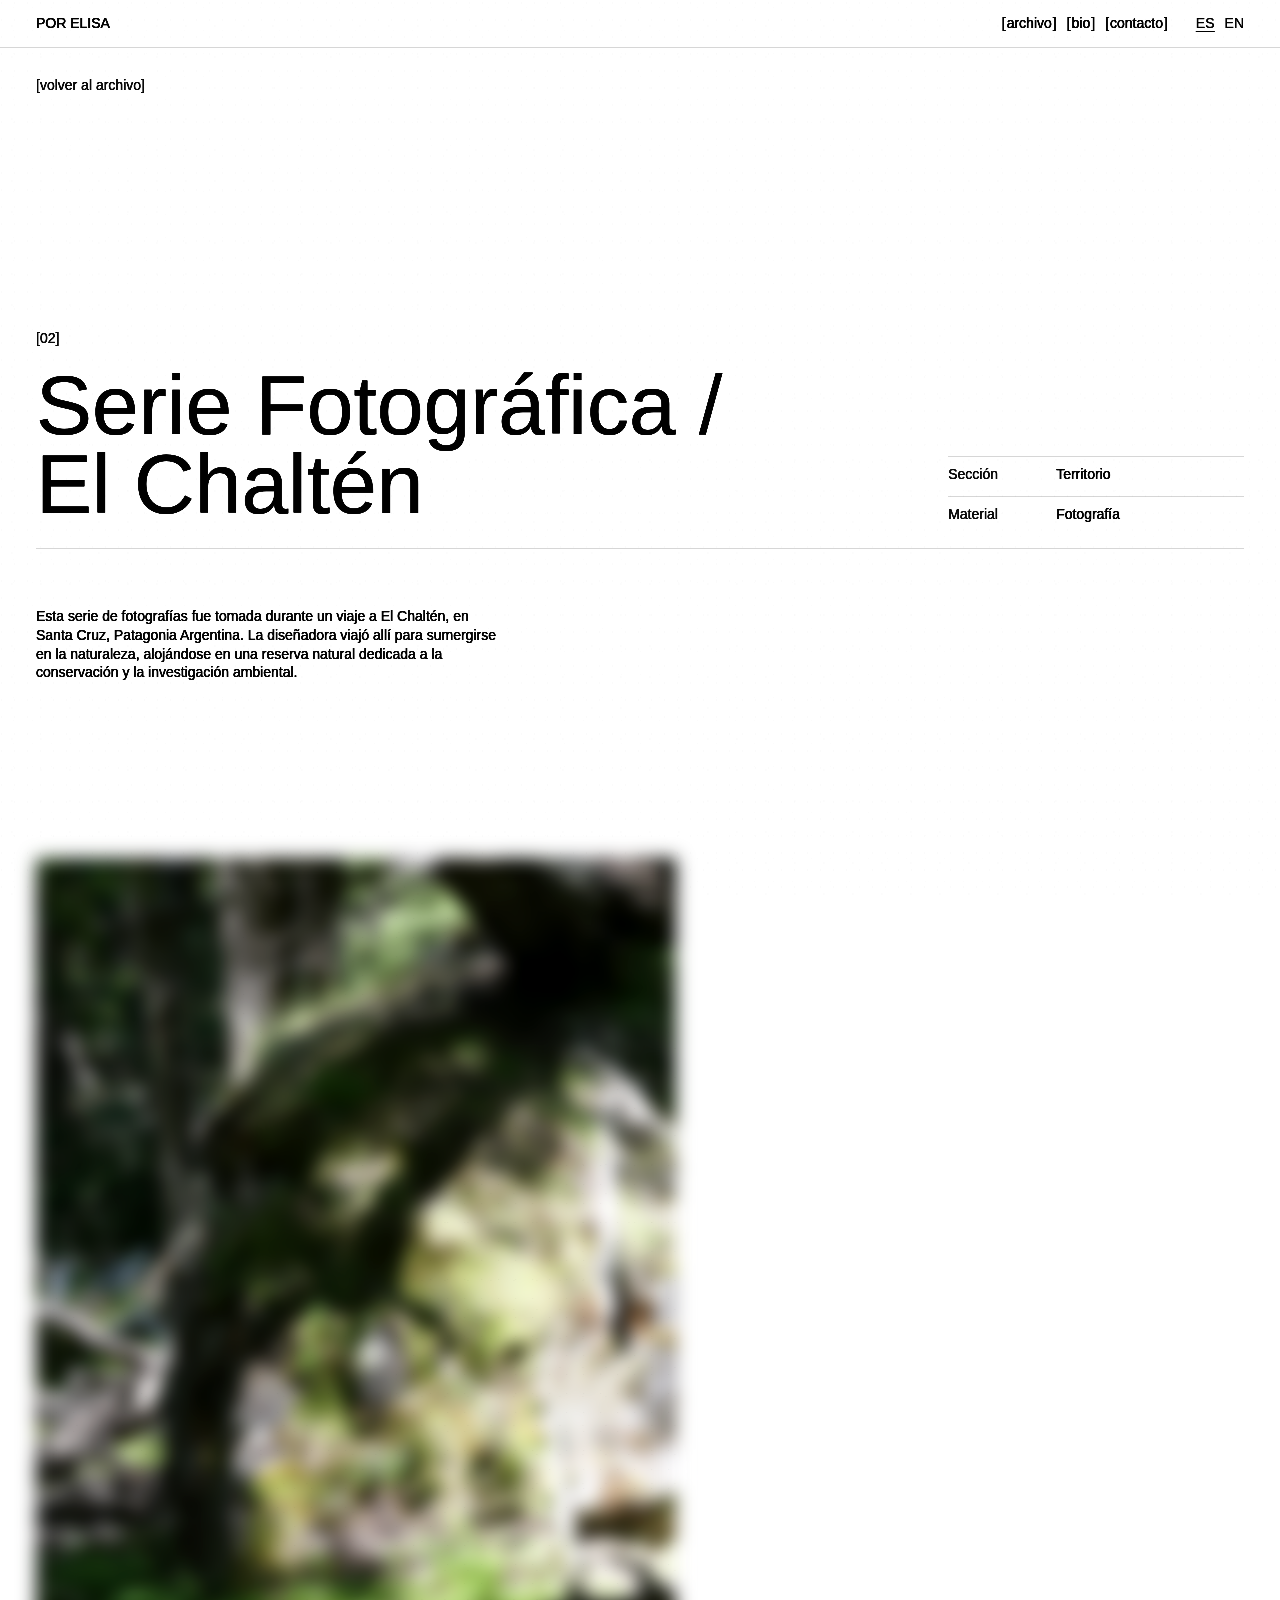
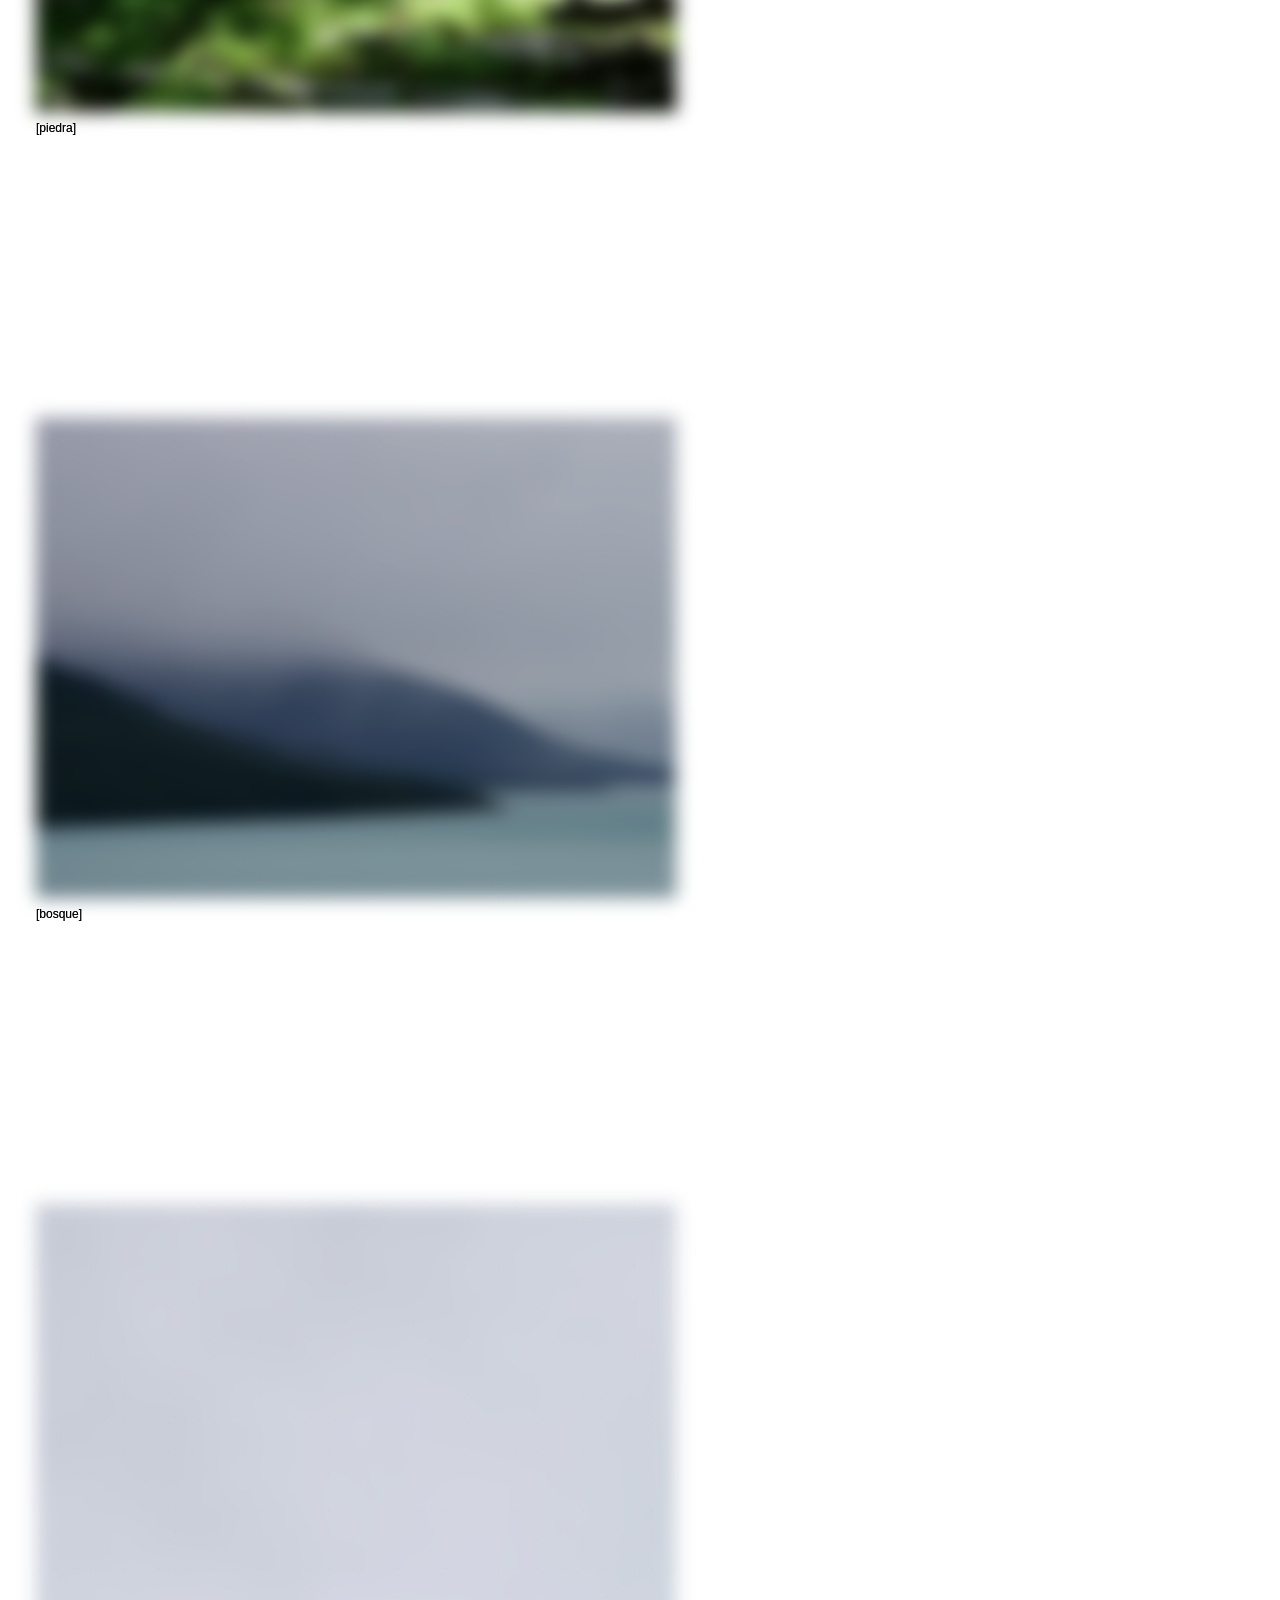
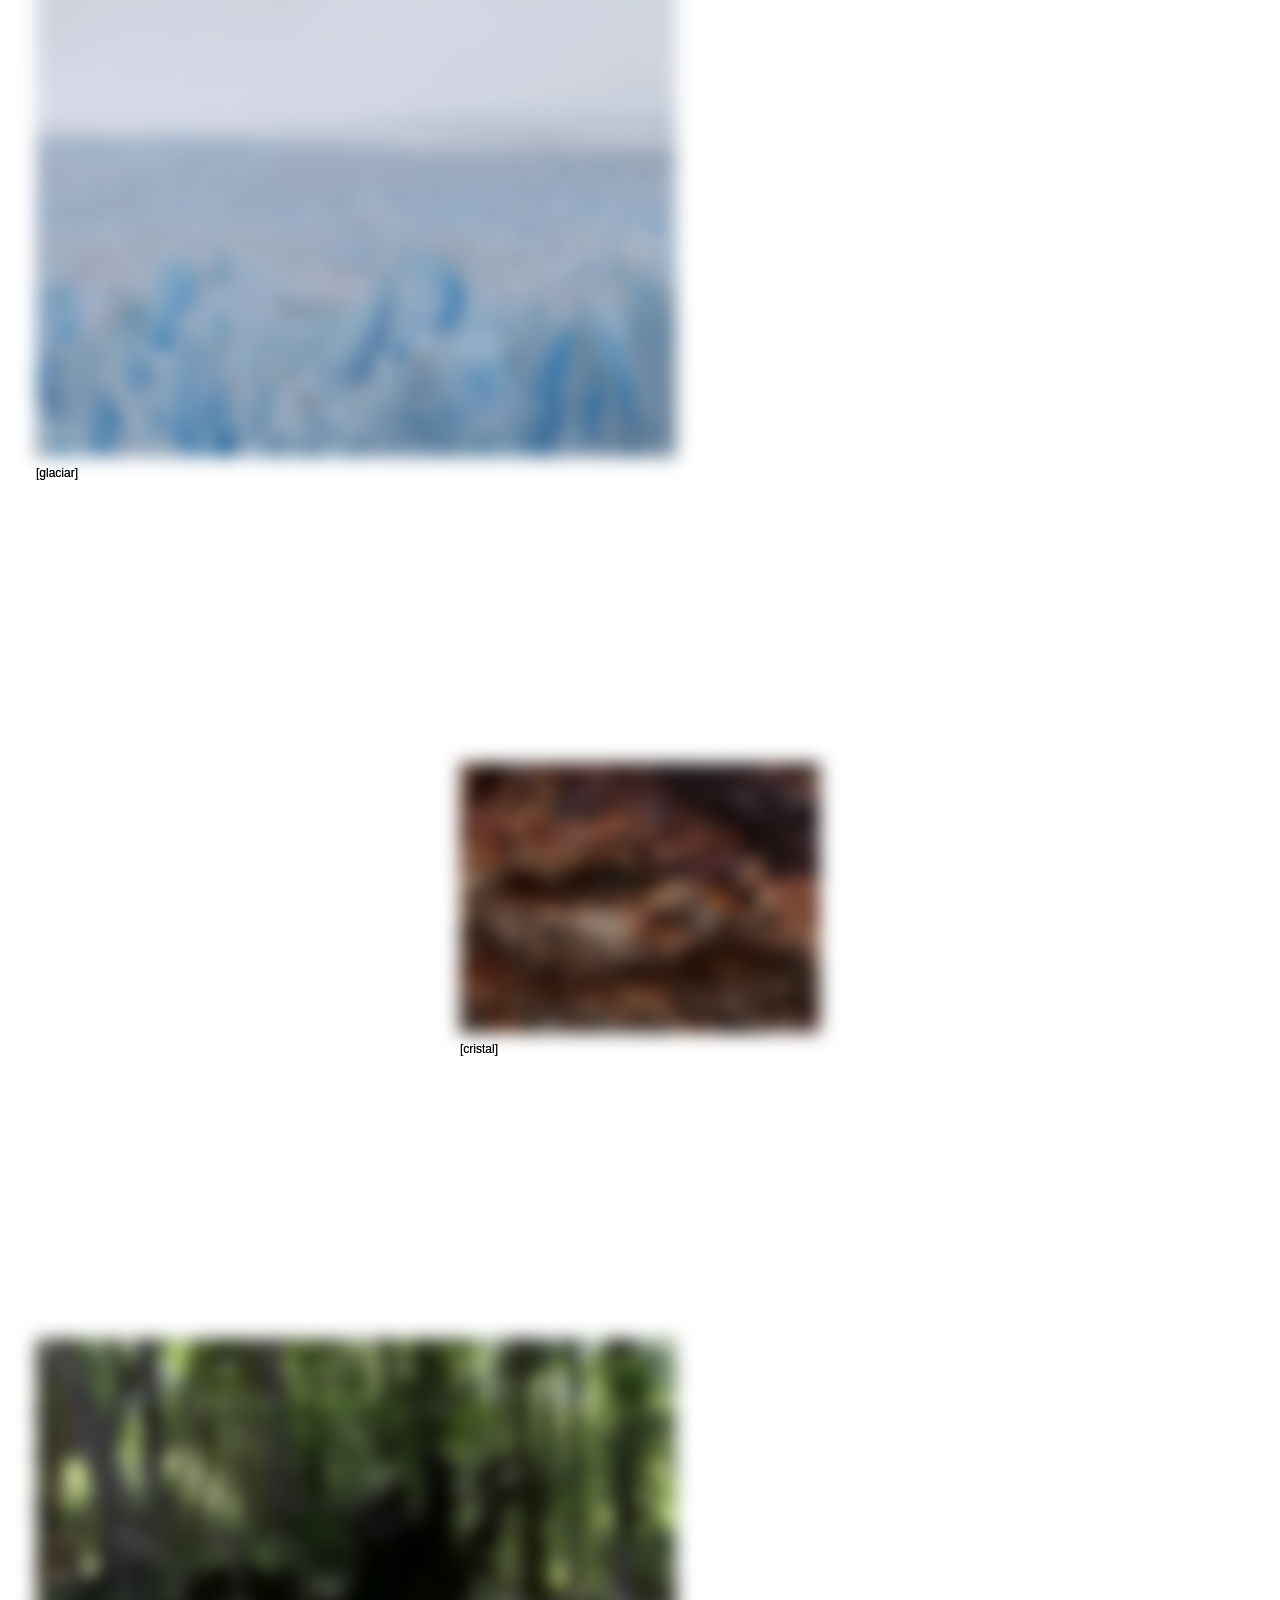
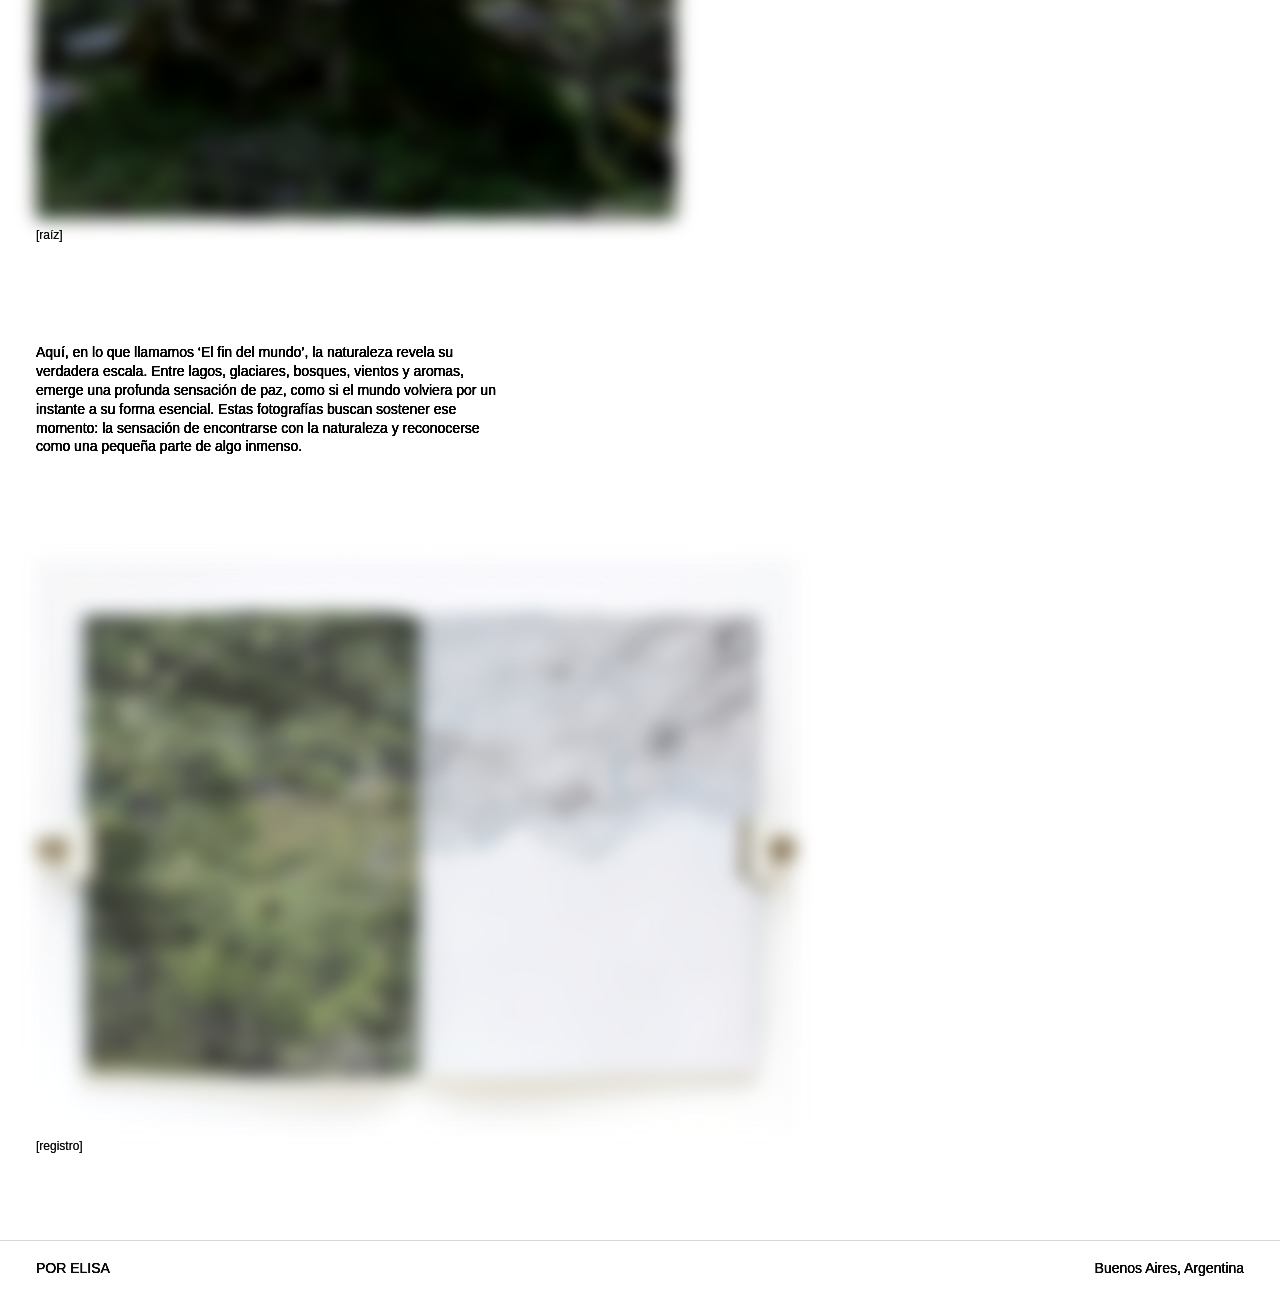
==== commit 9e7506f5: "Refine mobile contact layout" ====
--- a/projects/chalten.html
+++ b/projects/chalten.html
@@ -71,7 +71,7 @@
           </figure>
         </div>
 
-        <div class="project-text project-text-large">
+        <div class="project-text project-text-secondary">
           <p data-i18n="project.chalten.text">
             Aquí, en lo que llamamos El fin del mundo, la naturaleza revela su verdadera
             escala. Entre lagos, glaciares, bosques, vientos y aromas, emerge una profunda
--- a/assets/css/styles.css
+++ b/assets/css/styles.css
@@ -21,6 +21,8 @@
 html {
   scroll-behavior: smooth;
   cursor: var(--cursor-line), auto;
+  -webkit-text-size-adjust: 100%;
+  text-size-adjust: 100%;
 }
 
 body {
@@ -34,6 +36,11 @@
   letter-spacing: 0;
   text-shadow: var(--ink-shadow);
   -webkit-font-smoothing: antialiased;
+  font-synthesis: none;
+}
+
+:where(a, button, h1, h2, p, span, dt, dd, figcaption) {
+  font-family: inherit;
   font-synthesis: none;
 }
 
@@ -518,6 +525,11 @@
   margin: 42px 0 48px;
 }
 
+.project-text-secondary {
+  max-width: 460px;
+  margin: 42px 0 48px;
+}
+
 .project-text-large p {
   font-size: 30px;
   font-weight: 200;
@@ -532,7 +544,7 @@
 .sequence-hint {
   position: relative;
   display: block;
-  width: min(260px, 46vw);
+  width: min(220px, 42vw);
   justify-self: end;
   align-self: start;
   aspect-ratio: 1;
@@ -564,6 +576,11 @@
   display: grid;
   grid-template-columns: repeat(2, minmax(0, 1fr));
   gap: 18px;
+}
+
+.jewelry-gallery {
+  margin-top: 52px;
+  row-gap: 76px;
 }
 
 .project-gallery {
@@ -703,22 +720,109 @@
 }
 
 @media (max-width: 760px) {
+  :root {
+    --ink-filter: none;
+    --ink-shadow:
+      0.04px 0.02px 0 rgba(0, 0, 0, 0.24),
+      0 0 0.14px rgba(0, 0, 0, 0.18);
+    --muted: #000000;
+    --line: rgba(0, 0, 0, 0.22);
+    --mobile-header-height: 84px;
+  }
+
   body {
-    font-size: 13px;
+    font-size: 14px;
+    font-weight: 300;
+    color: #000000;
+    text-shadow: none;
+  }
+
+  :where(
+    h1,
+    h2,
+    p,
+    a,
+    button,
+    span,
+    dt,
+    dd,
+    figcaption,
+    .archive-title,
+    .archive-meta,
+    .archive-big-number,
+    .intro-brackets span,
+    .project-number,
+    .contact-big,
+    .contact-small,
+    .site-footer span
+  ) {
+    color: #000000;
+    filter: none;
+    font-family: Helvetica, Arial, sans-serif;
+    text-shadow: none;
+  }
+
+  h1,
+  .archive-title,
+  .archive-big-number,
+  .bio-lead,
+  .contact-big,
+  .contact-phone,
+  .project-text-large p {
+    font-weight: 300;
+  }
+
+  .project-number,
+  .archive-meta,
+  .archive-big-number,
+  .section-heading p,
+  .project-data dt,
+  .site-footer,
+  .back-link,
+  .contact-small,
+  .intro-brackets {
+    color: #000000;
   }
 
   .site-header {
-    grid-template-columns: 1fr auto;
-    gap: 10px 18px;
+    grid-template-columns: 1fr;
+    gap: 8px;
+    align-items: baseline;
+    padding-top: 12px;
+    padding-bottom: 12px;
+    font-size: 12px;
+  }
+
+  .brand {
+    justify-self: center;
   }
 
   .site-nav {
-    grid-column: 1 / -1;
-    order: 3;
+    grid-column: 1;
+    order: 0;
+    flex-wrap: nowrap;
+    justify-content: center;
+    gap: 7px;
+    min-width: 0;
+  }
+
+  .language-switch {
+    justify-self: center;
+  }
+
+  .brand,
+  .nav-link,
+  .language-switch {
+    white-space: nowrap;
+  }
+
+  .language-switch {
+    gap: 6px;
   }
 
   .home-intro {
-    min-height: calc(100vh - 86px);
+    min-height: calc(100vh - var(--mobile-header-height));
+    min-height: calc(100svh - var(--mobile-header-height));
   }
 
   .intro-portraits {
@@ -726,28 +830,31 @@
   }
 
   .intro-portraits img {
-    width: 52px;
+    width: 58px;
   }
 
   .intro-brackets {
+    top: calc(50vh - var(--mobile-header-height));
+    top: calc(50svh - var(--mobile-header-height));
+    left: 50%;
     width: 42px;
     font-size: 16px;
   }
 
   h1 {
-    font-size: 42px;
+    font-size: 46px;
   }
 
   .intro-copy {
-    font-size: 15px;
+    font-size: 16px;
   }
 
   .archive-section,
   .bio-section,
   .contact-section,
   .project-page {
-    padding-top: 54px;
-    padding-bottom: 54px;
+    padding-top: 62px;
+    padding-bottom: 62px;
   }
 
   .section-heading,
@@ -759,16 +866,16 @@
   }
 
   .archive-item {
-    --archive-mark-height: 72px;
+    --archive-mark-height: 90px;
     grid-template-columns: minmax(0, 1fr) 96px;
-    gap: 8px 14px;
-    min-height: 148px;
-    padding: 26px 0;
+    gap: 10px 16px;
+    min-height: 168px;
+    padding: 30px 0;
   }
 
   .archive-big-number {
     grid-column: 1;
-    font-size: 82px;
+    font-size: 94px;
   }
 
   .archive-title,
@@ -784,7 +891,7 @@
   }
 
   .archive-title {
-    font-size: 24px;
+    font-size: 26px;
   }
 
   .bio-portrait,
@@ -793,29 +900,83 @@
     grid-row: auto;
   }
 
+  .bio-copy {
+    order: 1;
+  }
+
   .bio-portrait {
+    order: 2;
+    justify-self: start;
     width: 138px;
+    margin-top: 28px;
+  }
+
+  .contact-section {
+    min-height: 100svh;
+    overflow: hidden;
+  }
+
+  .contact-section .section-heading {
+    gap: 28px;
+  }
+
+  .contact-section .section-heading p {
+    max-width: 64vw;
+  }
+
+  .contact-display {
+    position: relative;
+    min-height: 900px;
+    min-height: max(900px, calc(100svh - 40px));
+    padding: 0;
   }
 
   .contact-big,
   .contact-phone {
-    font-size: 38px;
+    position: absolute;
+    width: max-content;
+    max-width: none;
+    color: #000000;
+    font-size: 76px;
+    font-weight: 300;
+    line-height: 0.82;
+    overflow-wrap: normal;
+    white-space: nowrap;
+    transform: rotate(90deg);
+    transform-origin: right bottom;
+  }
+
+  .contact-email {
+    right: 0;
+    bottom: 0;
+  }
+
+  .contact-phone {
+    right: 126px;
+    bottom: 0;
   }
 
   .contact-socials {
+    position: absolute;
+    left: 0;
+    bottom: 0;
     margin-top: 72px;
   }
 
   .project-hero {
-    min-height: 34vh;
+    min-height: 38vh;
   }
 
   .project-text-large {
     margin: 24px 0 30px;
   }
 
+  .project-text-secondary {
+    margin: 24px 0 30px;
+  }
+
   .project-text-large p {
-    font-size: 22px;
+    font-size: 24px;
   }
 
   .media-grid {
@@ -823,11 +984,25 @@
   }
 
   .project-gallery {
-    gap: 96px;
+    gap: 132px;
   }
 
   .project-gallery .media-item {
-    width: 100%;
+    width: 86vw;
+  }
+
+  .project-gallery .media-item.is-small-centered {
+    width: min(280px, 62vw);
+    justify-self: center;
+  }
+
+  .project-gallery .media-item.is-contained {
+    width: 72vw;
+  }
+
+  .jewelry-gallery {
+    margin-top: 64px;
+    row-gap: 84px;
   }
 
   .media-grid-three {
@@ -846,6 +1021,6 @@
   }
 
   .site-footer {
-    flex-direction: column;
-  }
-}
+    flex-direction: row;
+  }
+}
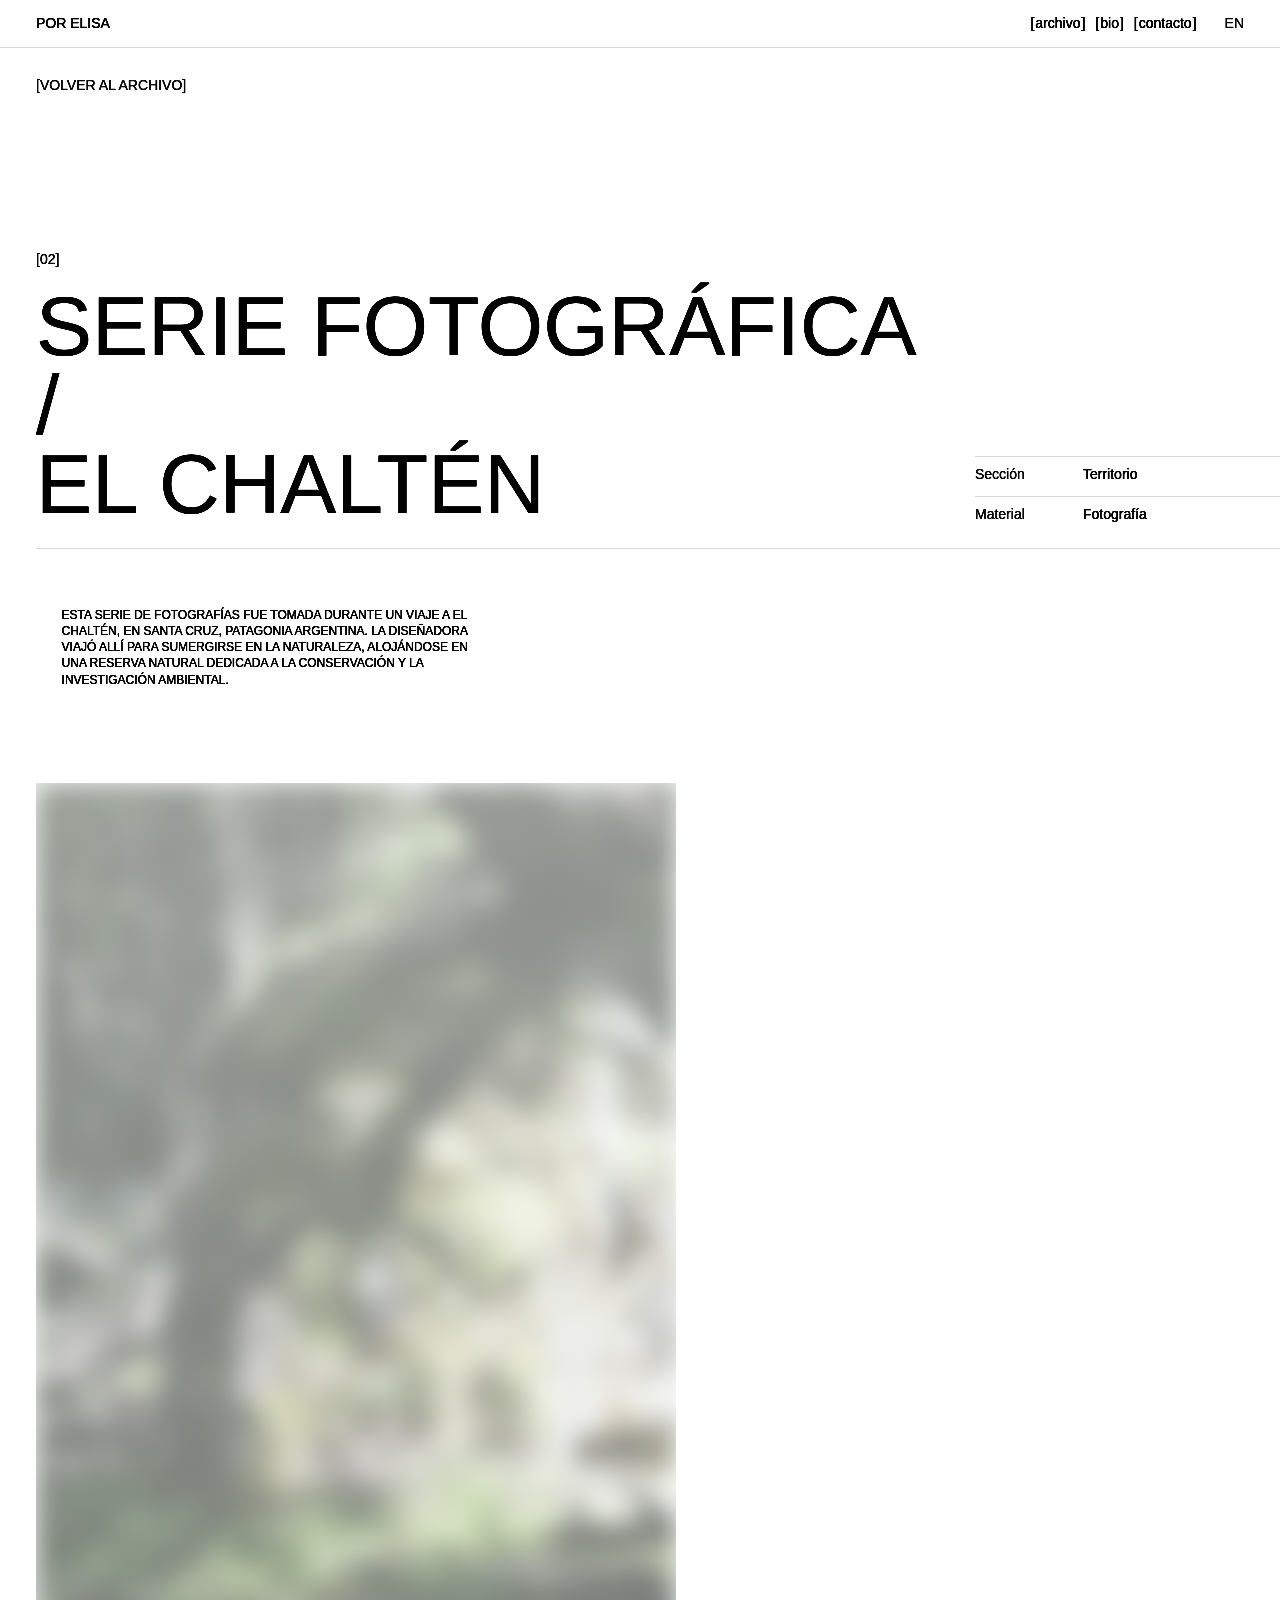
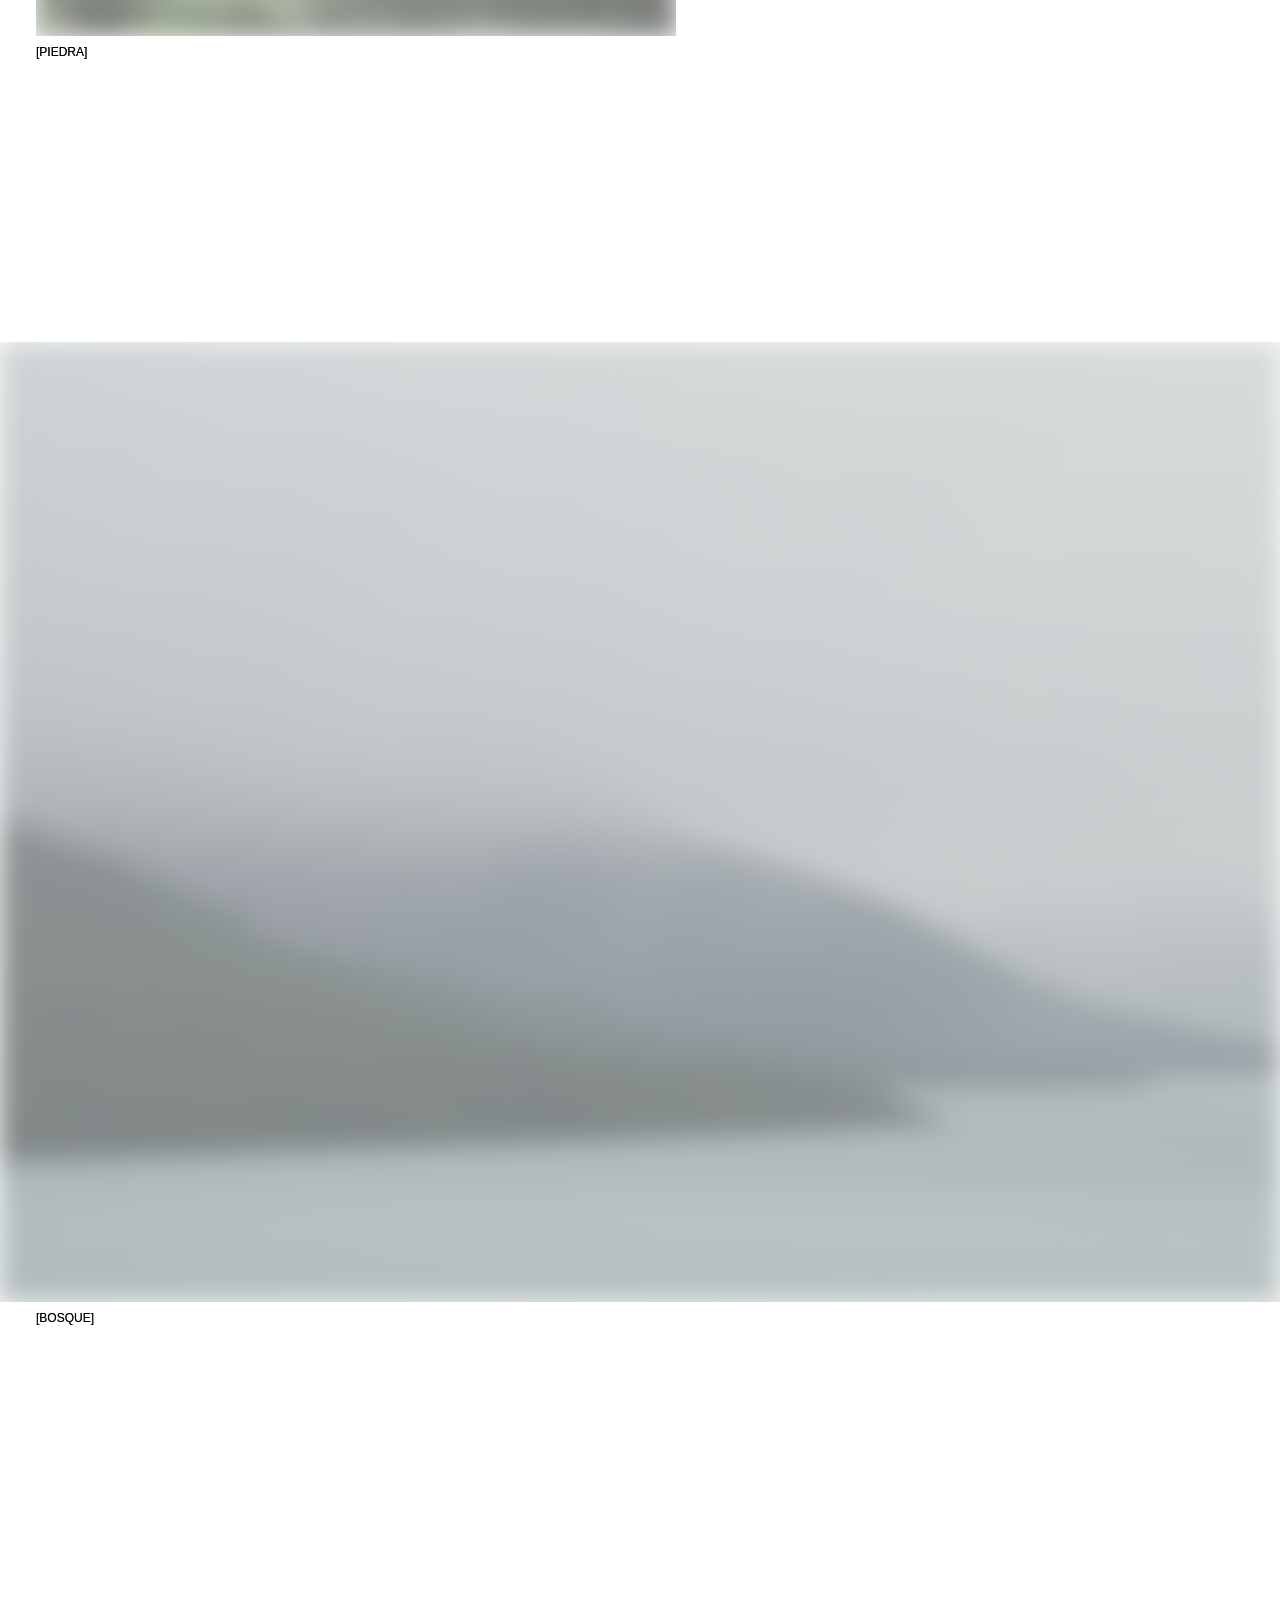
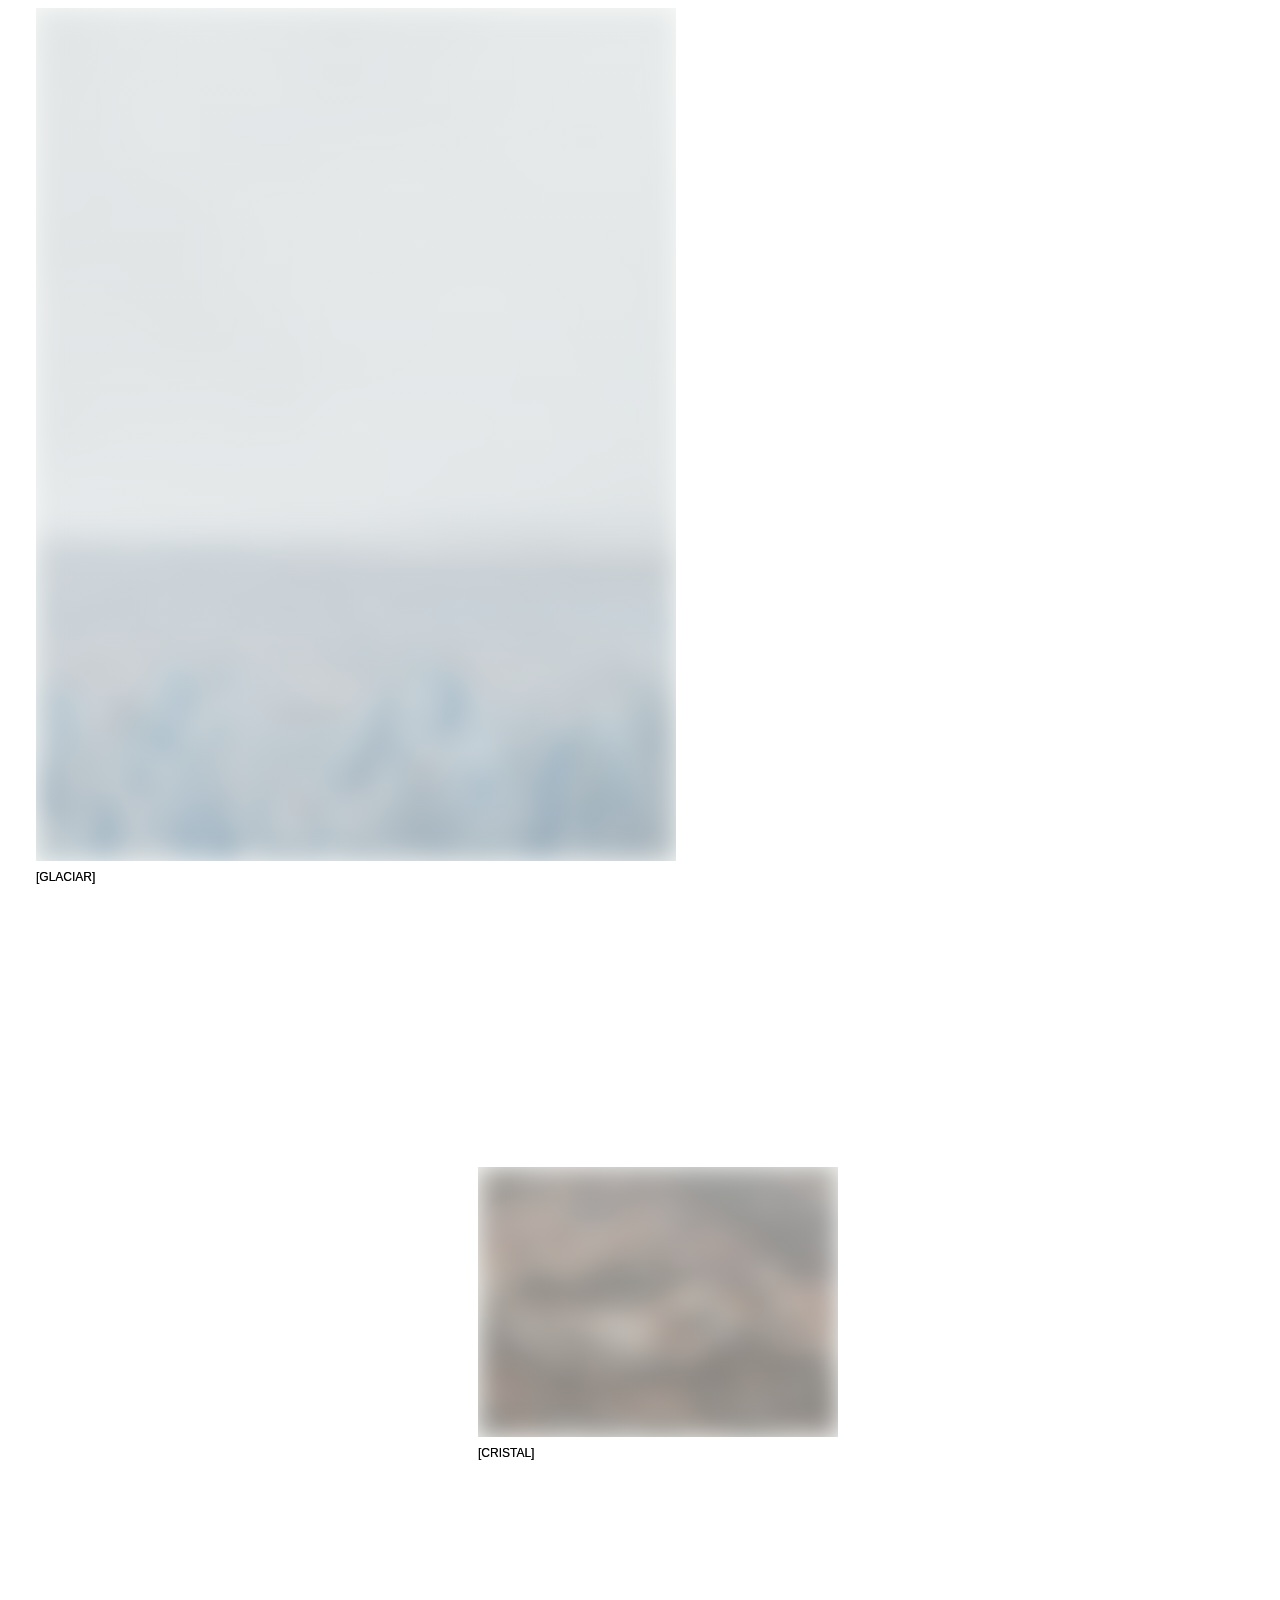
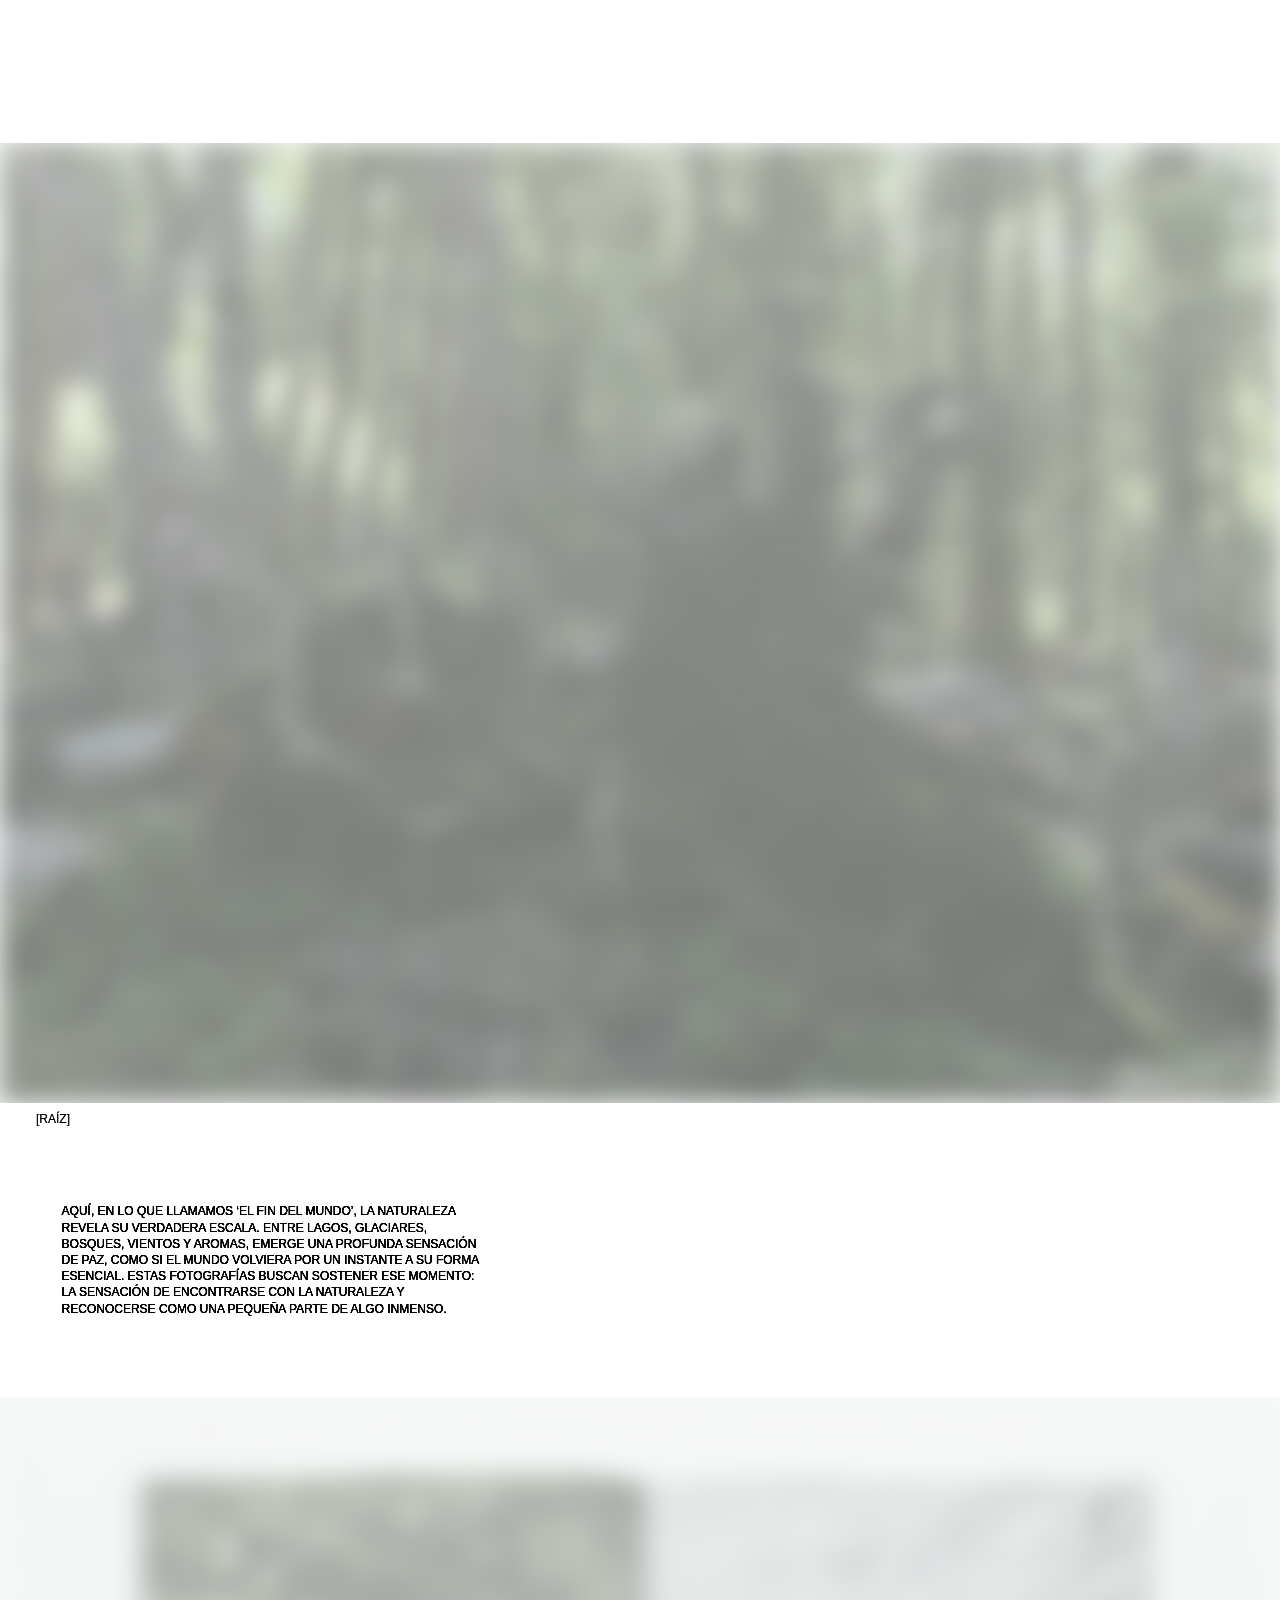
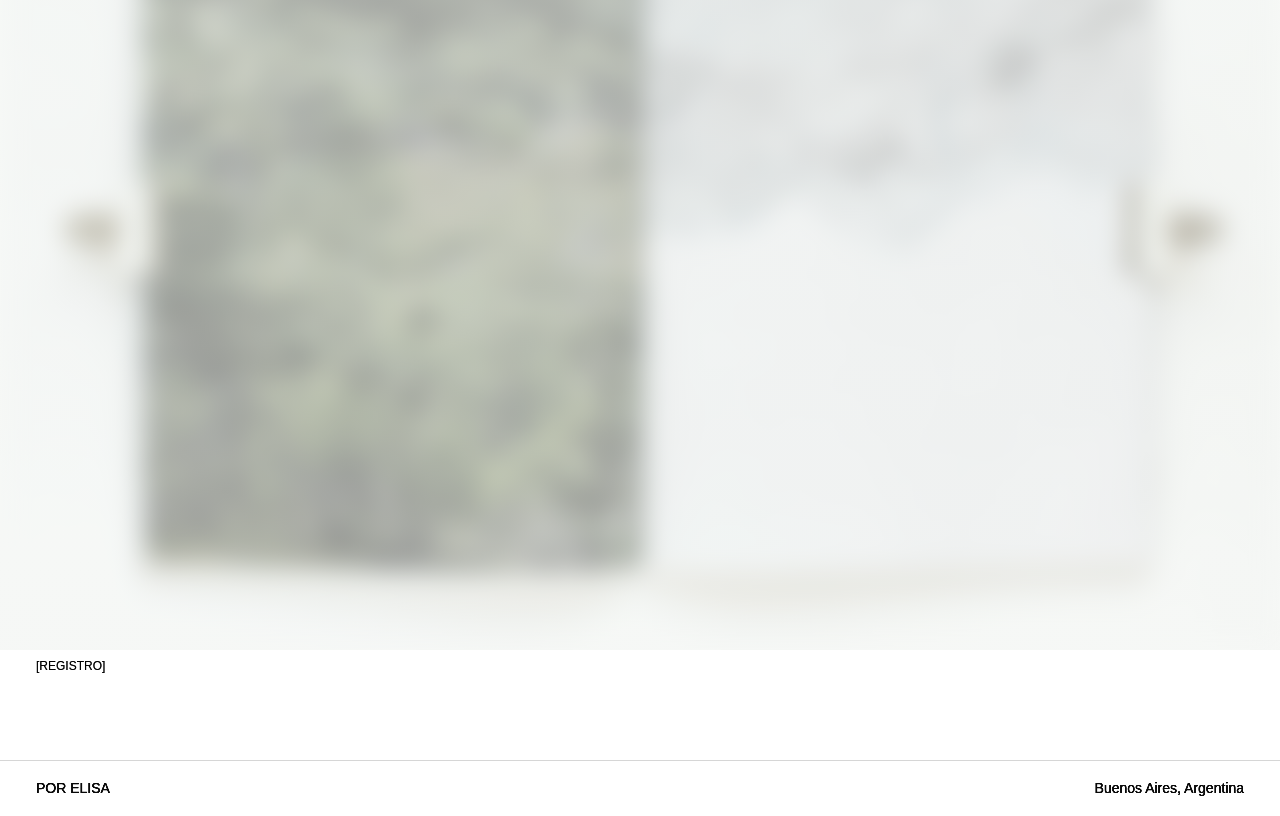
==== commit d7a3353b: "Actualiza experiencia visual de proyectos" ====
--- a/projects/chalten.html
+++ b/projects/chalten.html
@@ -53,21 +53,31 @@
           </p>
         </div>
 
-        <div class="media-grid project-gallery" aria-label="Galeria">
+        <div class="media-grid project-gallery chalten-gallery" aria-label="Galeria">
           <figure class="media-item is-portrait is-original is-align-left" data-mark="[piedra]">
-            <img src="../assets/images/chalten/1.jpg" alt="Paisaje de El Chaltén." loading="lazy">
+            <span class="media-frame">
+              <img src="../assets/images/chalten/1.jpg" alt="Paisaje de El Chaltén." loading="lazy">
+            </span>
           </figure>
-          <figure class="media-item is-landscape" data-mark="[bosque]">
-            <img src="../assets/images/chalten/2.jpg" alt="Paisaje de El Chaltén." loading="lazy">
+          <figure class="media-item is-landscape is-full-width" data-mark="[bosque]">
+            <span class="media-frame">
+              <img src="../assets/images/chalten/2.jpg" alt="Paisaje de El Chaltén." loading="lazy">
+            </span>
           </figure>
           <figure class="media-item is-portrait is-original" data-mark="[glaciar]">
-            <img src="../assets/images/chalten/3.jpg" alt="Paisaje de El Chaltén." loading="lazy">
+            <span class="media-frame">
+              <img src="../assets/images/chalten/3.jpg" alt="Paisaje de El Chaltén." loading="lazy">
+            </span>
           </figure>
           <figure class="media-item is-landscape is-small-centered" data-mark="[cristal]">
-            <img src="../assets/images/chalten/4.jpg" alt="Paisaje de El Chaltén." loading="lazy">
+            <span class="media-frame">
+              <img src="../assets/images/chalten/4.jpg" alt="Paisaje de El Chaltén." loading="lazy">
+            </span>
           </figure>
-          <figure class="media-item is-landscape" data-mark="[raíz]">
-            <img src="../assets/images/chalten/5.jpg" alt="Paisaje de El Chaltén." loading="lazy">
+          <figure class="media-item is-landscape is-full-width" data-mark="[raíz]">
+            <span class="media-frame">
+              <img src="../assets/images/chalten/5.jpg" alt="Paisaje de El Chaltén." loading="lazy">
+            </span>
           </figure>
         </div>
 
@@ -82,8 +92,10 @@
         </div>
 
         <div class="media-grid project-gallery project-gallery-single" aria-label="Galeria final">
-          <figure class="media-item is-landscape is-medium" data-mark="[registro]">
-            <img src="../assets/images/chalten/6.png" alt="Paisaje de El Chaltén." loading="lazy">
+          <figure class="media-item is-landscape is-photo-ratio is-full-width" data-mark="[registro]">
+            <span class="media-frame">
+              <img src="../assets/images/chalten/6.png" alt="Paisaje de El Chaltén." loading="lazy">
+            </span>
           </figure>
         </div>
       </section>
--- a/assets/css/styles.css
+++ b/assets/css/styles.css
@@ -5,13 +5,21 @@
   --line: rgba(0, 0, 0, 0.16);
   --soft: rgba(0, 0, 0, 0.035);
   --pad: clamp(16px, 3vw, 36px);
+  --paragraph-width: 460px;
+  --paragraph-size: 14px;
+  --paragraph-line: 1.35;
+  --project-paragraph-size: 12px;
+  --project-text-width: 420px;
+  --project-text-offset: clamp(14px, 2vw, 34px);
+  --project-text-stack-gap: 28px;
+  --image-blur-filter: blur(13px) saturate(0.64) contrast(0.9) brightness(1.08);
+  --image-clear-filter: blur(0) saturate(1) contrast(1.02);
+  --image-veil: linear-gradient(rgba(242, 246, 242, 0.58), rgba(235, 239, 235, 0.46));
   --ink-filter: url("#ink-spread");
   --ink-shadow:
     0.08px 0.04px 0 rgba(0, 0, 0, 0.34),
     -0.05px 0.08px 0 rgba(0, 0, 0, 0.18),
     0 0 0.22px rgba(0, 0, 0, 0.24);
-  --cursor-line: url("data:image/svg+xml,%3Csvg xmlns='http://www.w3.org/2000/svg' width='32' height='32' viewBox='0 0 32 32'%3E%3Cpath d='M7 16H25' stroke='%23000' stroke-width='1.4' stroke-linecap='butt'/%3E%3C/svg%3E") 16 16;
-  --cursor-line-light: url("data:image/svg+xml,%3Csvg xmlns='http://www.w3.org/2000/svg' width='32' height='32' viewBox='0 0 32 32'%3E%3Cpath d='M7 16H25' stroke='%23fff' stroke-width='1.4' stroke-linecap='butt'/%3E%3C/svg%3E") 16 16;
 }
 
 * {
@@ -20,7 +28,6 @@
 
 html {
   scroll-behavior: smooth;
-  cursor: var(--cursor-line), auto;
   -webkit-text-size-adjust: 100%;
   text-size-adjust: 100%;
 }
@@ -42,21 +49,6 @@
 :where(a, button, h1, h2, p, span, dt, dd, figcaption) {
   font-family: inherit;
   font-synthesis: none;
-}
-
-body::before {
-  position: fixed;
-  inset: 0;
-  z-index: 100;
-  pointer-events: none;
-  content: "";
-  opacity: 0.075;
-  mix-blend-mode: multiply;
-  background:
-    radial-gradient(circle at 12% 18%, rgba(0, 0, 0, 0.18) 0 0.6px, transparent 0.9px),
-    radial-gradient(circle at 72% 32%, rgba(0, 0, 0, 0.14) 0 0.5px, transparent 0.8px),
-    radial-gradient(circle at 41% 84%, rgba(0, 0, 0, 0.12) 0 0.7px, transparent 1px);
-  background-size: 13px 17px, 19px 23px, 29px 31px;
 }
 
 .ink-filter-svg {
@@ -90,18 +82,12 @@
 
 a {
   color: inherit;
-  cursor: var(--cursor-line), auto;
   text-decoration: none;
 }
 
 a:hover,
 button:hover {
-  text-decoration: underline;
-  text-underline-offset: 0.18em;
-}
-
-img {
-  cursor: var(--cursor-line-light), auto;
+  text-decoration: none;
 }
 
 button {
@@ -111,7 +97,48 @@
   font: inherit;
   letter-spacing: 0;
   padding: 0;
-  cursor: var(--cursor-line), pointer;
+  cursor: pointer;
+}
+
+.custom-cursor {
+  position: fixed;
+  z-index: 9999;
+  top: 0;
+  left: 0;
+  width: 24px;
+  height: 1.5px;
+  background: #000000;
+  opacity: 0;
+  pointer-events: none;
+  transform: translate3d(-50%, -50%, 0);
+  transition: background-color 120ms ease, opacity 120ms ease;
+}
+
+.custom-cursor.is-visible {
+  opacity: 1;
+}
+
+.custom-cursor.is-light {
+  background: #ffffff;
+}
+
+html.has-custom-cursor,
+html.has-custom-cursor body,
+html.has-custom-cursor body::before,
+html.has-custom-cursor *,
+html.has-custom-cursor *::before,
+html.has-custom-cursor *::after,
+body.has-custom-cursor,
+body.has-custom-cursor *,
+body.has-custom-cursor *::before,
+body.has-custom-cursor *::after {
+  cursor: none !important;
+}
+
+@media (pointer: coarse) {
+  .custom-cursor {
+    display: none;
+  }
 }
 
 h1,
@@ -119,6 +146,13 @@
 p,
 figure {
   margin: 0;
+}
+
+p {
+  max-width: var(--paragraph-width);
+  font-size: var(--paragraph-size);
+  line-height: var(--paragraph-line);
+  font-weight: 300;
 }
 
 h1 {
@@ -182,8 +216,8 @@
 }
 
 .language-switch button[aria-pressed="true"] {
-  text-decoration: underline;
-  text-underline-offset: 0.18em;
+  display: none;
+  text-decoration: none;
 }
 
 main {
@@ -245,11 +279,11 @@
 .intro-copy {
   position: relative;
   z-index: 1;
-  max-width: 760px;
-  margin-top: 32px;
-  font-size: 21px;
-  font-weight: 300;
-  line-height: 1.16;
+  max-width: var(--paragraph-width);
+  margin: 0;
+  font-size: var(--paragraph-size);
+  line-height: var(--paragraph-line);
+  text-transform: uppercase;
 }
 
 .archive-section,
@@ -268,6 +302,10 @@
   grid-template-columns: minmax(130px, 0.24fr) minmax(0, 1fr);
   gap: 18px;
   padding-bottom: 28px;
+}
+
+.section-heading p {
+  max-width: var(--paragraph-width);
 }
 
 .archive-list {
@@ -304,6 +342,7 @@
 }
 
 .archive-big-number {
+  width: 100%;
   color: rgba(0, 0, 0, 0.16);
   font-size: 148px;
   font-weight: 200;
@@ -319,6 +358,7 @@
 }
 
 .archive-thumb {
+  position: relative;
   display: block;
   justify-self: end;
   width: 100%;
@@ -327,6 +367,7 @@
   aspect-ratio: 1;
   overflow: hidden;
   background: var(--soft);
+  isolation: isolate;
 }
 
 .archive-thumb img {
@@ -334,8 +375,23 @@
   width: 100%;
   height: 100%;
   object-fit: cover;
-  filter: blur(8px) saturate(0.9) contrast(1.04);
-  transition: filter 220ms ease;
+  filter: var(--image-blur-filter);
+  transform: scale(1.08);
+  transition:
+    filter 240ms ease,
+    transform 240ms ease;
+}
+
+.archive-thumb::before {
+  content: "";
+  position: absolute;
+  inset: 0;
+  z-index: 1;
+  pointer-events: none;
+  background: var(--image-veil);
+  backdrop-filter: blur(1.5px);
+  opacity: 1;
+  transition: opacity 220ms ease;
 }
 
 .archive-thumb.is-painting-cover img {
@@ -344,15 +400,21 @@
 
 .archive-item:hover .archive-thumb img,
 .archive-item:focus .archive-thumb img {
-  filter: blur(0) saturate(1) contrast(1.02);
+  filter: var(--image-clear-filter);
+  transform: scale(1);
+}
+
+.archive-item:hover .archive-thumb::before,
+.archive-item:focus .archive-thumb::before {
+  opacity: 0;
 }
 
 .bio-grid {
   display: grid;
-  grid-template-columns: minmax(0, 640px) 176px;
-  gap: 18px 56px;
+  grid-template-columns: 1fr;
+  gap: 18px;
   align-items: start;
-  justify-content: space-between;
+  justify-content: start;
   max-width: none;
 }
 
@@ -374,21 +436,22 @@
 }
 
 .bio-copy {
-  grid-column: 1;
+  grid-column: auto;
   grid-row: 1;
   display: grid;
-  gap: 15px;
+  gap: 24px;
   text-align: left;
 }
 
 .bio-lead {
-  font-size: 22px;
+  max-width: 620px;
+  font-size: 38px;
   font-weight: 200;
-  line-height: 1.08;
+  line-height: 1;
 }
 
 .bio-copy p:not(.bio-lead) {
-  max-width: 560px;
+  max-width: var(--paragraph-width);
 }
 
 .contact-section {
@@ -404,7 +467,7 @@
 }
 
 .contact-section .section-heading p {
-  max-width: 560px;
+  max-width: var(--paragraph-width);
 }
 
 .contact-display {
@@ -462,6 +525,8 @@
   display: grid;
   gap: 58px;
   padding-top: 28px;
+  text-align: left;
+  text-transform: uppercase;
 }
 
 .back-link {
@@ -486,6 +551,7 @@
   display: grid;
   gap: 12px;
   margin: 0;
+  text-transform: none;
 }
 
 .project-data div {
@@ -502,9 +568,11 @@
 }
 
 .project-body {
-  display: grid;
-  grid-template-columns: minmax(220px, 0.28fr) minmax(0, 1fr);
-  gap: 56px;
+  position: relative;
+  display: grid;
+  grid-template-columns: 1fr;
+  align-items: start;
+  gap: 32px;
 }
 
 .project-body-full {
@@ -512,33 +580,104 @@
 }
 
 .project-text {
-  max-width: 390px;
+  position: sticky;
+  top: clamp(86px, 13vh, 132px);
+  z-index: 6;
+  align-self: start;
+  width: min(var(--project-text-width), calc(100vw - (var(--pad) * 2) - var(--project-text-offset)));
+  max-width: var(--project-text-width);
+  margin-left: var(--project-text-offset);
+  text-align: left;
+  pointer-events: none;
+}
+
+.project-text p {
+  width: 100%;
+  max-width: none;
+  font-size: var(--project-paragraph-size);
+  line-height: var(--paragraph-line);
+  text-align: left;
+}
+
+.project-body > .project-text:first-child {
+  margin-bottom: -88px;
 }
 
 .project-text-intro {
-  max-width: 460px;
+  width: min(var(--project-text-width), calc(100vw - (var(--pad) * 2) - var(--project-text-offset)));
+  max-width: var(--project-text-width);
   margin-bottom: 120px;
 }
 
 .project-text-large {
-  max-width: 880px;
+  width: min(var(--project-text-width), calc(100vw - (var(--pad) * 2) - var(--project-text-offset)));
+  max-width: var(--project-text-width);
   margin: 42px 0 48px;
 }
 
 .project-text-secondary {
-  max-width: 460px;
-  margin: 42px 0 48px;
+  width: min(var(--project-text-width), calc(100vw - (var(--pad) * 2) - var(--project-text-offset)));
+  max-width: var(--project-text-width);
+  top: calc(clamp(146px, 22vh, 220px) + var(--project-text-stack-gap));
+  margin: 42px 0 48px var(--project-text-offset);
 }
 
 .project-text-large p {
-  font-size: 30px;
-  font-weight: 200;
-  line-height: 1.08;
+  font-size: var(--project-paragraph-size);
+  font-weight: 300;
+  line-height: var(--paragraph-line);
 }
 
 .project-visuals {
   display: grid;
+  grid-column: 1;
   gap: 54px;
+}
+
+.project-intro-video {
+  width: 100vw;
+  max-width: none;
+  margin: clamp(96px, 16vh, 180px) calc(var(--pad) * -1) clamp(116px, 18vh, 220px);
+  overflow: visible;
+  background: var(--bg);
+}
+
+.project-intro-video video {
+  display: block;
+  width: 100%;
+  height: auto;
+}
+
+.project-intro-video .media-frame {
+  height: auto;
+  aspect-ratio: auto;
+}
+
+.project-intro-video img {
+  display: block;
+  width: 100%;
+  height: auto;
+  object-fit: contain;
+  filter: none;
+}
+
+.project-intro-video .media-frame::before {
+  display: none;
+}
+
+.project-intro-video figcaption {
+  position: absolute;
+  z-index: 2;
+  left: 0;
+  bottom: -22px;
+  color: var(--text);
+  font-size: 12px;
+  line-height: 1.1;
+  text-shadow: var(--ink-shadow);
+}
+
+.ice-body > .project-text:first-child {
+  margin-bottom: 0;
 }
 
 .sequence-hint {
@@ -551,6 +690,28 @@
   overflow: visible;
   background: var(--soft);
   margin-bottom: 26px;
+  isolation: isolate;
+}
+
+.media-frame {
+  position: relative;
+  display: block;
+  width: 100%;
+  height: 100%;
+  overflow: hidden;
+  background: var(--bg);
+  isolation: isolate;
+}
+
+.media-frame::before {
+  position: absolute;
+  inset: 0;
+  z-index: 1;
+  pointer-events: none;
+  content: "";
+  opacity: 1;
+  background: var(--image-veil);
+  transition: opacity 220ms ease;
 }
 
 .sequence-hint img {
@@ -558,7 +719,18 @@
   width: 100%;
   height: 100%;
   object-fit: cover;
-  filter: grayscale(1) brightness(0.92) contrast(1.12);
+  filter: var(--image-blur-filter);
+  transition: filter 240ms ease;
+}
+
+.sequence-hint:hover img,
+.sequence-hint:focus-within img {
+  filter: var(--image-clear-filter);
+}
+
+.sequence-hint:hover .media-frame::before,
+.sequence-hint:focus-within .media-frame::before {
+  opacity: 0;
 }
 
 .sequence-hint figcaption {
@@ -588,9 +760,23 @@
   gap: 280px;
 }
 
+.chalten-gallery {
+  margin-top: clamp(96px, 16vh, 180px);
+}
+
 .project-gallery .media-item {
   width: min(50vw, 720px);
   justify-self: start;
+}
+
+.project-gallery .media-item.is-full-width {
+  width: 100vw;
+  max-width: none;
+  margin-left: calc(var(--pad) * -1);
+}
+
+.project-gallery .media-item.is-full-width::after {
+  left: var(--pad);
 }
 
 .project-gallery-single {
@@ -627,28 +813,18 @@
   width: 100%;
   height: 100%;
   object-fit: contain;
-  filter: blur(9px) saturate(0.9) contrast(1.04);
-  transition: filter 220ms ease;
+  filter: var(--image-blur-filter);
+  transition: filter 240ms ease;
 }
 
 .media-item:hover img,
 .media-item:focus-within img {
-  filter: blur(0) saturate(1) contrast(1.02);
-}
-
-.media-item::before {
-  position: absolute;
-  inset: 0;
-  z-index: 1;
-  pointer-events: none;
-  content: "";
-  opacity: 0.12;
-  mix-blend-mode: multiply;
-  background:
-    repeating-linear-gradient(0deg, rgba(255, 255, 255, 0.18) 0 1px, transparent 1px 5px),
-    radial-gradient(circle at 22% 18%, rgba(0, 0, 0, 0.18) 0 0.5px, transparent 0.8px),
-    radial-gradient(circle at 78% 58%, rgba(0, 0, 0, 0.14) 0 0.5px, transparent 0.8px);
-  background-size: auto, 17px 19px, 23px 29px;
+  filter: var(--image-clear-filter);
+}
+
+.media-item:hover .media-frame::before,
+.media-item:focus-within .media-frame::before {
+  opacity: 0;
 }
 
 .media-item::after {
@@ -697,6 +873,10 @@
   aspect-ratio: 4 / 3;
 }
 
+.media-item.is-photo-ratio {
+  aspect-ratio: 3 / 2;
+}
+
 .media-item.is-wide {
   grid-column: 1 / -1;
 }
@@ -728,6 +908,9 @@
     --muted: #000000;
     --line: rgba(0, 0, 0, 0.22);
     --mobile-header-height: 84px;
+    --project-text-offset: 10px;
+    --project-text-width: 340px;
+    --project-text-stack-gap: 20px;
   }
 
   body {
@@ -785,29 +968,31 @@
   }
 
   .site-header {
-    grid-template-columns: 1fr;
-    gap: 8px;
-    align-items: baseline;
+    grid-template-columns: 1fr auto 1fr;
+    gap: 6px;
+    align-items: start;
     padding-top: 12px;
     padding-bottom: 12px;
-    font-size: 12px;
+    font-size: 11px;
   }
 
   .brand {
-    justify-self: center;
+    grid-column: 1;
+    justify-self: start;
   }
 
   .site-nav {
-    grid-column: 1;
+    grid-column: 2;
     order: 0;
     flex-wrap: nowrap;
     justify-content: center;
-    gap: 7px;
+    gap: 5px;
     min-width: 0;
   }
 
   .language-switch {
-    justify-self: center;
+    grid-column: 3;
+    justify-self: end;
   }
 
   .brand,
@@ -846,7 +1031,8 @@
   }
 
   .intro-copy {
-    font-size: 16px;
+    font-size: var(--paragraph-size);
+    line-height: var(--paragraph-line);
   }
 
   .archive-section,
@@ -904,6 +1090,10 @@
     order: 1;
   }
 
+  .bio-lead {
+    font-size: 26px;
+  }
+
   .bio-portrait {
     order: 2;
     justify-self: start;
@@ -921,7 +1111,7 @@
   }
 
   .contact-section .section-heading p {
-    max-width: 64vw;
+    max-width: var(--paragraph-width);
   }
 
   .contact-display {
@@ -947,12 +1137,12 @@
   }
 
   .contact-email {
-    right: 0;
+    right: 66px;
     bottom: 0;
   }
 
   .contact-phone {
-    right: 126px;
+    right: 142px;
     bottom: 0;
   }
 
@@ -972,11 +1162,22 @@
   }
 
   .project-text-secondary {
-    margin: 24px 0 30px;
+    margin: 24px 0 30px var(--project-text-offset);
   }
 
   .project-text-large p {
-    font-size: 24px;
+    font-size: var(--project-paragraph-size);
+    line-height: var(--paragraph-line);
+  }
+
+  .project-intro-video {
+    margin-top: 84px;
+    margin-bottom: 104px;
+  }
+
+  .project-intro-video .media-frame {
+    height: auto;
+    aspect-ratio: auto;
   }
 
   .media-grid {
@@ -987,8 +1188,17 @@
     gap: 132px;
   }
 
+  .chalten-gallery {
+    margin-top: 88px;
+  }
+
   .project-gallery .media-item {
     width: 86vw;
+  }
+
+  .project-gallery .media-item.is-full-width {
+    width: 100vw;
+    margin-left: calc(var(--pad) * -1);
   }
 
   .project-gallery .media-item.is-small-centered {
